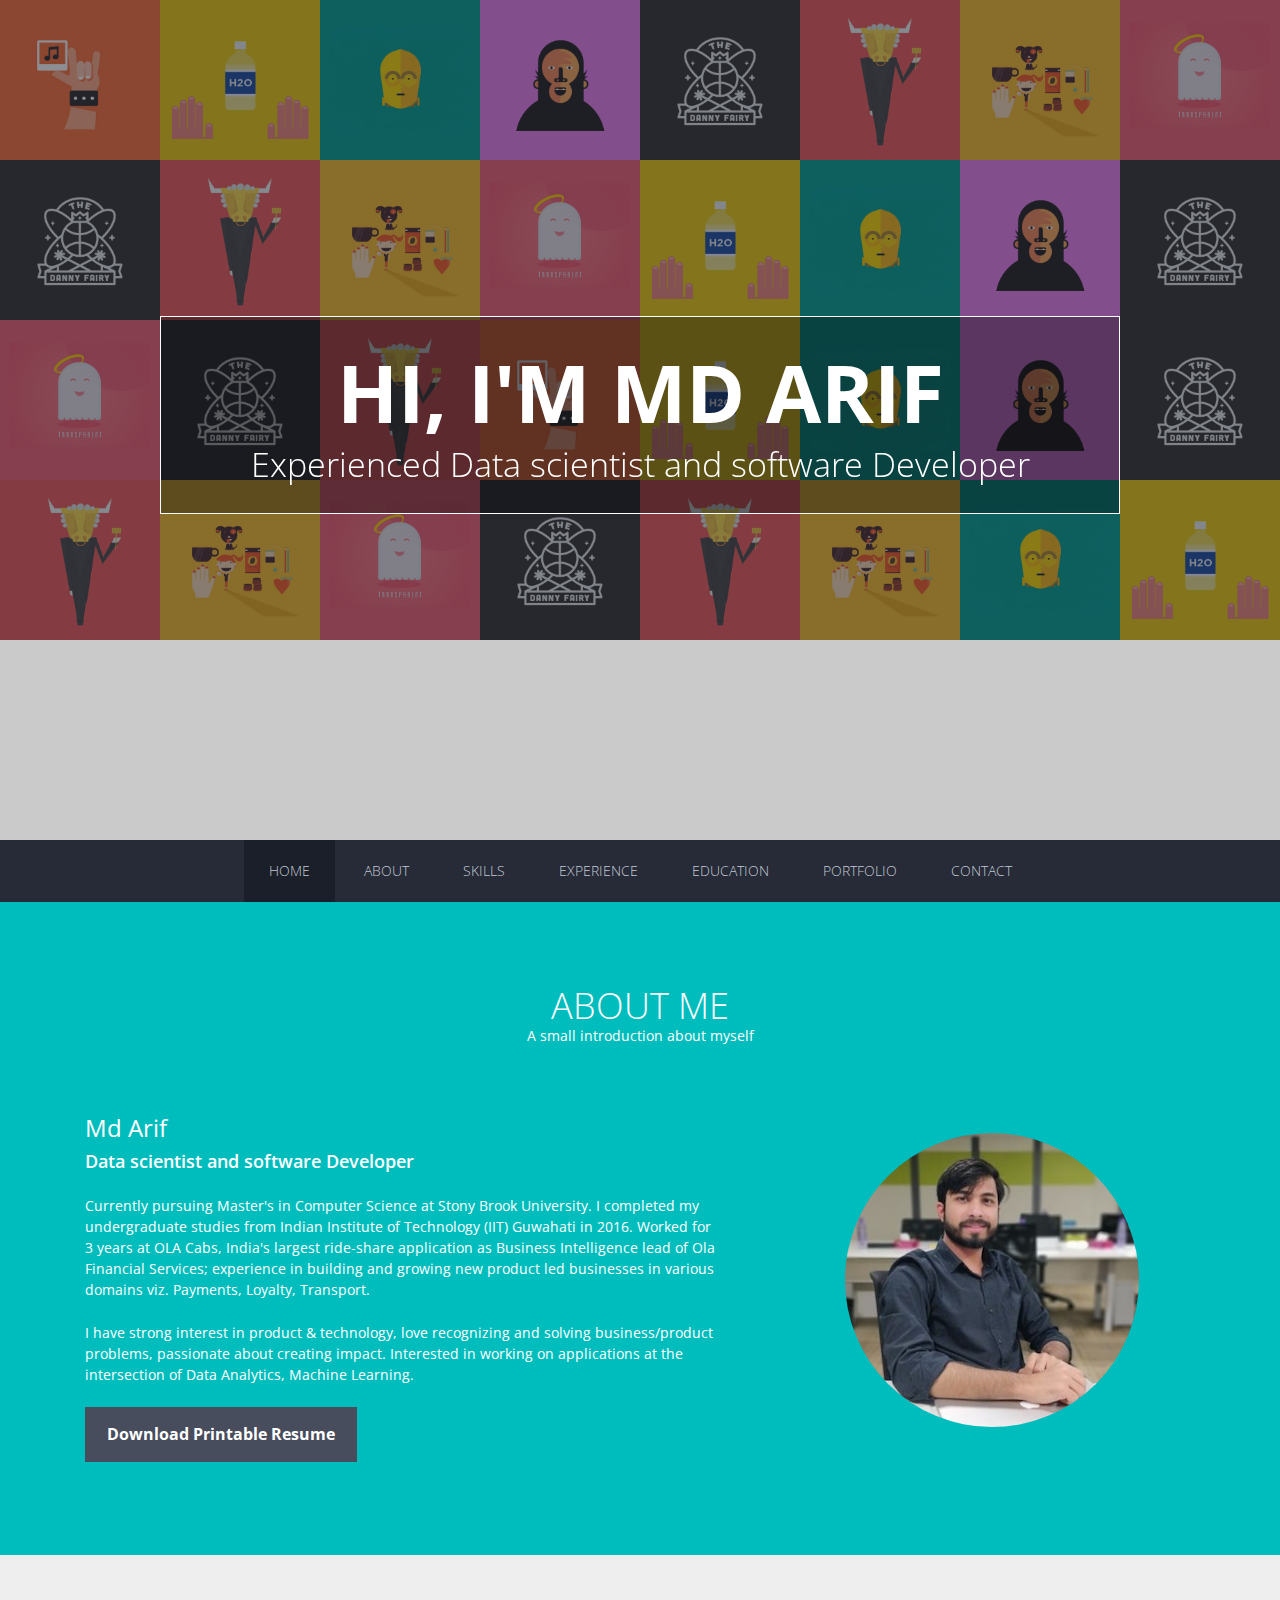
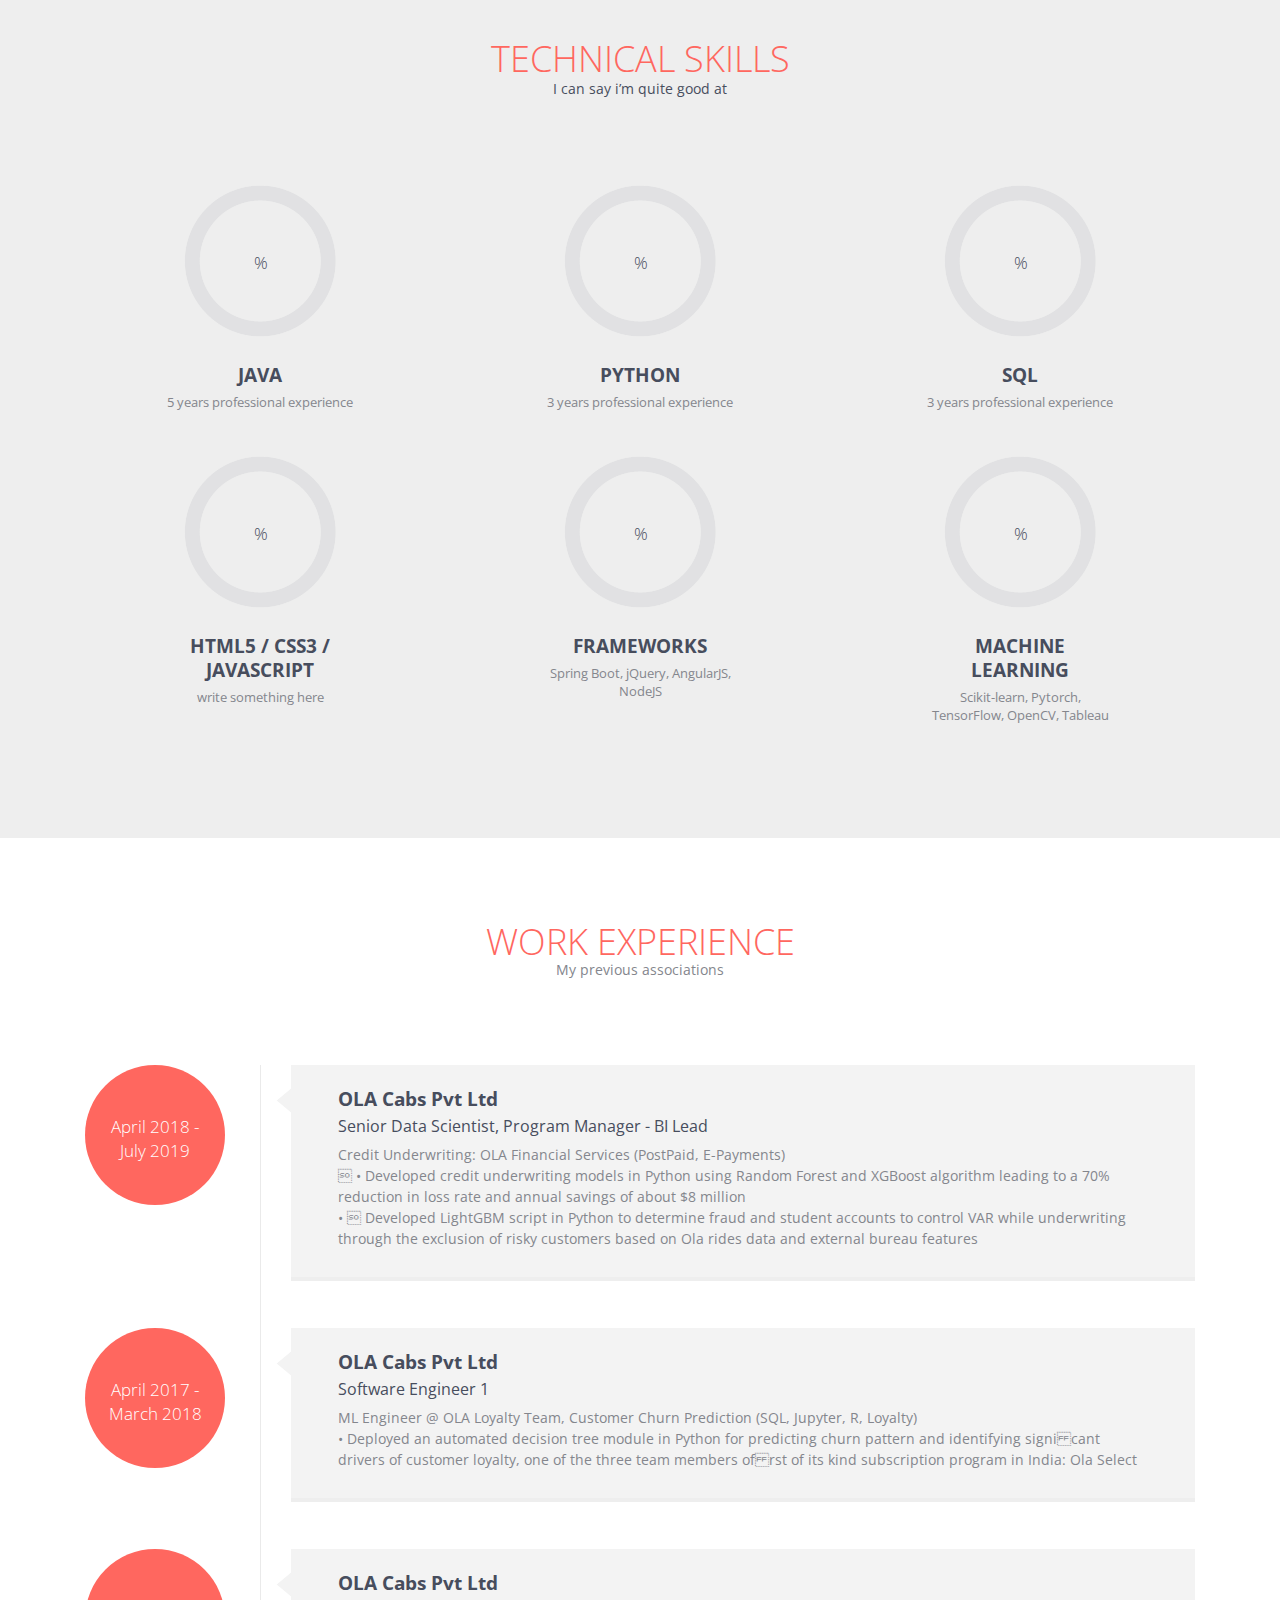
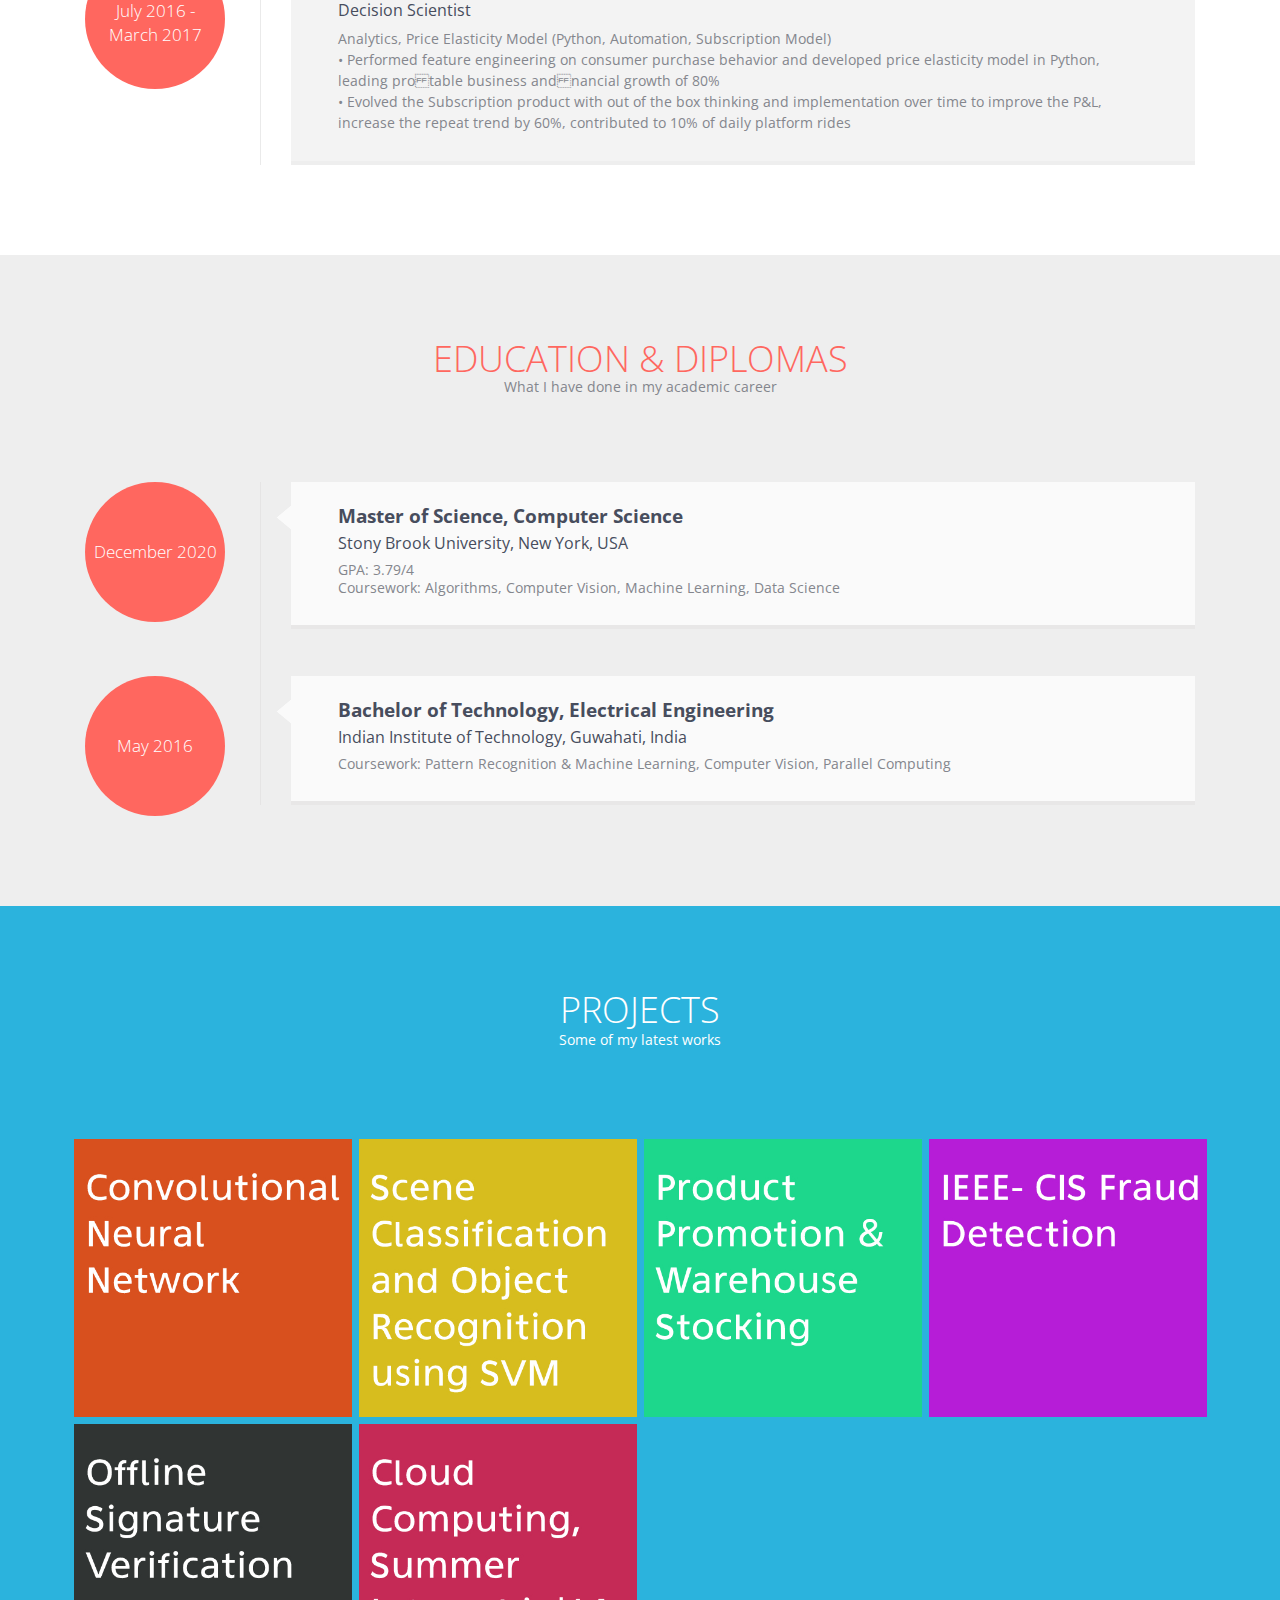
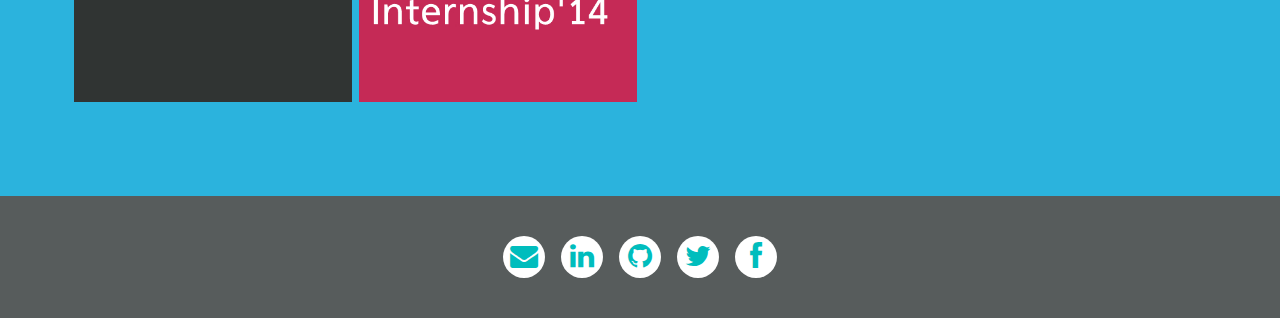
==== index.html @ 67241aa5 "first commit" ====
<!DOCTYPE html>

<!--[if gt IE 9]><!--><html class="no-js" lang="en"><!--<![endif]-->

<head>
<meta charset="UTF-8" />
<meta http-equiv="X-UA-Compatible" content="IE=edge,chrome=1">
<title>Md Arif</title>
<meta name="viewport" content="width=device-width, initial-scale=1.0">

<!--main style-->
<link rel="stylesheet" type="text/css" media="screen" href="css/bootstrap.css">
<link rel="stylesheet" type="text/css" media="screen" href="css/style.css">


<!--google font style-->
<link href='http://fonts.googleapis.com/css?family=Open+Sans:300italic,400italic,600italic,700italic,800italic,400,600,700,800,300' rel='stylesheet' type='text/css'>
<!--font-family: 'Open Sans', sans-serif;-->

<!-- font css style-->
<link rel="stylesheet" href="css/font-awesome.css">

<!--for slider style-->
<noscript>
<link rel="stylesheet" type="text/css" href="css/fallback.css" />
</noscript>
<!--[if lt IE 9]>
			<link rel="stylesheet" type="text/css" href="css/fallback.css" />
		<![endif]-->
</head>
<body>

<!--wrapper start-->
<div class="wrapper" id="wrapper">

    <header>
        <!--banner start-->
        <div class="banner row" id="banner">
            <div class="col-xs-12 col-sm-12 col-md-12 col-lg-12 noPadd">
                <!--slider start-->
                <div id="ri-grid" class="ri-grid ri-grid-size-2"> <img class="ri-loading-image" src="images/loading.gif"/>
                    <ul class="cb-slideshow">
                        <li><a href="#"><img src="images/thu-1.jpg"/></a></li>
                        <li><a href="#"><img src="images/thu-2.jpg"/></a></li>
                        <li><a href="#"><img src="images/thu-3.jpg"/></a></li>
                        <li><a href="#"><img src="images/thu-4.jpg"/></a></li>
                        <li><a href="#"><img src="images/thu-5.jpg"/></a></li>
                        <li><a href="#"><img src="images/thu-6.jpg"/></a></li>
                        <li><a href="#"><img src="images/thu-7.jpg"/></a></li>
                        <li><a href="#"><img src="images/thu-8.jpg"/></a></li>
                          <li><a href="#"><img src="images/thu-5.jpg"/></a></li>
                        <li><a href="#"><img src="images/thu-6.jpg"/></a></li>
                        <li><a href="#"><img src="images/thu-7.jpg"/></a></li>
                        <li><a href="#"><img src="images/thu-8.jpg"/></a></li>
                         <li><a href="#"><img src="images/thu-2.jpg"/></a></li>
                        <li><a href="#"><img src="images/thu-3.jpg"/></a></li>
                        <li><a href="#"><img src="images/thu-4.jpg"/></a></li>
                        <li><a href="#"><img src="images/thu-5.jpg"/></a></li>
                         <li><a href="#"><img src="images/thu-8.jpg"/></a></li>
                          <li><a href="#"><img src="images/thu-5.jpg"/></a></li>
                        <li><a href="#"><img src="images/thu-6.jpg"/></a></li>
                         <li><a href="#"><img src="images/thu-1.jpg"/></a></li>
                        <li><a href="#"><img src="images/thu-2.jpg"/></a></li>
                        <li><a href="#"><img src="images/thu-3.jpg"/></a></li>
                        <li><a href="#"><img src="images/thu-4.jpg"/></a></li>
                        <li><a href="#"><img src="images/thu-5.jpg"/></a></li>
                        <li><a href="#"><img src="images/thu-6.jpg"/></a></li>
                        <li><a href="#"><img src="images/thu-7.jpg"/></a></li>
                        <li><a href="#"><img src="images/thu-8.jpg"/></a></li>
                          <li><a href="#"><img src="images/thu-5.jpg"/></a></li>
                        <li><a href="#"><img src="images/thu-6.jpg"/></a></li>
                        <li><a href="#"><img src="images/thu-7.jpg"/></a></li>
                        <li><a href="#"><img src="images/thu-8.jpg"/></a></li>
                         <li><a href="#"><img src="images/thu-2.jpg"/></a></li>
                        <li><a href="#"><img src="images/thu-3.jpg"/></a></li>
                        <li><a href="#"><img src="images/thu-4.jpg"/></a></li>
                        <li><a href="#"><img src="images/thu-5.jpg"/></a></li>
                         <li><a href="#"><img src="images/thu-8.jpg"/></a></li>
                          <li><a href="#"><img src="images/thu-5.jpg"/></a></li>
                        <li><a href="#"><img src="images/thu-6.jpg"/></a></li>

                    </ul>
                </div>
                <!--slider end-->
            </div>
        </div>
        <!--banner end-->

        <div class="bannerText container">
        	<h1>Hi, I'm Md Arif</h1>
            <h2>Experienced Data scientist and software Developer</h2>
        </div>

        <!--menu start-->
        <div class="menu">
            <div class="navbar-wrapper">
                <div class="container">
                  <div class="navwrapper">
                    <div class="navbar navbar-inverse navbar-static-top">
                      <div class="container">
                        <div class="navbar-header">
                          <button type="button" class="navbar-toggle" data-toggle="collapse" data-target=".navbar-collapse">
                            <span class="icon-bar"></span>
                            <span class="icon-bar"></span>
                            <span class="icon-bar"></span>
                          </button>
                          <a class="navbar-brand" href="#">Menu</a>
                        </div>
                        <div class="navbar-collapse collapse">
                          <ul class="nav navbar-nav">
                            <li class="menuItem active"><a href="#wrapper">Home</a></li>
                            <li class="menuItem"><a href="#aboutme">About</a></li>
                            <li class="menuItem"><a href="#technical">Skills</a></li>
                            <li class="menuItem"><a href="#exprience">Experience</a></li>
                            <li class="menuItem"><a href="#education">Education</a></li>
                            <li class="menuItem"><a href="#protfolio">Portfolio</a></li>
                            <li class="menuItem"><a href="#footer">Contact</a></li>
                          </ul>
                        </div>
                      </div>
                    </div>
                  </div><!-- End Navbar -->
              </div>
            </div>
        </div>
        <!--menu end-->

    </header>

    <!--about me start-->
	<section class="aboutme" id="aboutme">

    	<div class="container">
        	<div class="heading">
                <h2>About me</h2>
                <p>A small introduction about myself</p>
            </div>
            <div class="row">
            	<div class=" col-xs-12 col-sm-12 col-md-7 col-lg-7">
                	<h3>Md Arif</h3>
                    <h4 class="subHeading">Data scientist and software Developer</h4>
                    <p>Currently pursuing Master's in Computer Science at Stony Brook University. I completed my undergraduate studies from Indian Institute of Technology (IIT) Guwahati in 2016. Worked for 3 years at OLA Cabs, India's largest ride-share application as Business Intelligence lead of Ola Financial Services; experience in building and growing new product led businesses in various domains viz. Payments, Loyalty, Transport. </p>

                     <p>I have strong interest in product & technology, love recognizing and solving business/product problems, passionate about creating impact.
Interested in working on applications at the intersection of Data Analytics, Machine Learning.
										  </p>

                     <a target = _blank href="resume.pdf" class="bntDownload">Download Printable Resume</a>
                </div>
                <div class=" col-xs-12 col-sm-12 col-md-4 col-lg-4 col-md-offset-1 col-lg-offset-1 proPic">
                	<img src="images/dp.jpg" alt="" class="img-circle topmar">
                </div>
            </div>
        </div>

    </section>
    <!--about me end-->

    <!--technical start-->
	<section class="technical" id="technical">
    	<div class="container">

            <div class="heading">
                <h2>Technical Skills</h2>
                <p>I can say i’m quite good at</p>
            </div>
            <div class="row">

                <div class=" col-xs-12 col-sm-4 col-md-4 col-lg-4 skillsArea">
                	<div class=" col-xs-12 col-sm-6 col-md-6 col-lg-6 skills">

                    	<span class="chart skilBg" data-percent="90">
                            <span class="percent"></span>
                        </span>

                    	<h4>Java</h4>
                        <p>5 years professional experience</p>
                    </div>
                </div>

                <div class=" col-xs-12 col-sm-4 col-md-4 col-lg-4 skillsArea">
                	<div class=" col-xs-12 col-sm-6 col-md-6 col-lg-6 skills">

                        <span class="chart skilBg" data-percent="80">
                            <span class="percent"></span>
                        </span>

                    	<h4>Python</h4>
                        <p>3 years professional experience</p>
                    </div>
                </div>

                <div class=" col-xs-12 col-sm-4 col-md-4 col-lg-4 skillsArea">
                	<div class=" col-xs-12 col-sm-6 col-md-6 col-lg-6 skills">

                    	<span class="chart skilBg" data-percent="80">
                            <span class="percent"></span>
                        </span>

                    	<h4>SQL</h4>
                        <p>3 years professional experience</p>
                    </div>
                </div>

                <div class=" col-xs-12 col-sm-4 col-md-4 col-lg-4 skillsArea">
                	<div class=" col-xs-12 col-sm-6 col-md-6 col-lg-6 skills">

                        <span class="chart skilBg" data-percent="75">
                            <span class="percent"></span>
                        </span>

                    	<h4>HTML5 / CSS3 / JavaScript</h4>
                        <p>write something here</p>
                    </div>
                </div>

                <div class=" col-xs-12 col-sm-4 col-md-4 col-lg-4 skillsArea">
                	<div class=" col-xs-12 col-sm-6 col-md-6 col-lg-6 skills">

                        <span class="chart skilBg" data-percent="60">
                            <span class="percent"></span>
                        </span>

                    	<h4>Frameworks</h4>
                        <p>Spring Boot, jQuery, AngularJS, NodeJS</p>
                    </div>
                </div>

                <div class=" col-xs-12 col-sm-4 col-md-4 col-lg-4 skillsArea">
                	<div class=" col-xs-12 col-sm-6 col-md-6 col-lg-6 skills">

                        <span class="chart skilBg" data-percent="65">
                            <span class="percent"></span>
                        </span>

                    	<h4>Machine Learning</h4>
                        <p>Scikit-learn, Pytorch, TensorFlow, OpenCV, Tableau</p>
                    </div>
                </div>

            </div>

        </div>
    </section>
    <!--technical end-->

    <!--exprience start-->
	<section class="exprience" id="exprience">

    	<div class="container">
        	<div class="heading">
                <h2>Work Experience</h2>
                <p>My previous associations</p>
            </div>

            <div class="row workDetails">
            	<div class="col-xs-12 col-sm-3 col-md-2 col-lg-2">
                	<div class="workYear">April 2018 -<br> July 2019</div>
                </div>
                <div class="col-xs-12 col-sm-9 col-md-10 col-lg-10 rightArea">
                	<div class="arrowpart"></div>
                    <div class="exCon">
                    	<h4>OLA Cabs Pvt Ltd</h4>
                        <h5>Senior Data Scientist, Program Manager - BI Lead</h5>
													<p>Credit Underwriting: OLA Financial Services (PostPaid, E-Payments)<br>
	&#8226;  Developed credit underwriting models in Python using Random Forest and XGBoost algorithm leading to a 70%
reduction in loss rate and annual savings of about $8 million <br>
	&#8226;  Developed LightGBM script in Python to determine fraud and student accounts to control VAR while underwriting
through the exclusion of risky customers based on Ola rides data and external bureau features

													</p>

												</div>
                </div>
            </div>

            <div class="row workDetails">
            	<div class="col-xs-12 col-sm-3 col-md-2 col-lg-2">
                	<div class="workYear">April 2017 -<br> March 2018</div>
                </div>
                <div class="col-xs-12 col-sm-9 col-md-10 col-lg-10 rightArea">
                	<div class="arrowpart"></div>
                    <div class="exCon">
                    	<h4>OLA Cabs Pvt Ltd</h4>
                        <h5>Software Engineer 1</h5>
                        <p>ML Engineer @ OLA Loyalty Team, Customer Churn Prediction (SQL, Jupyter, R, Loyalty)<br>
                        	&#8226; Deployed an automated decision tree module in Python for predicting churn pattern and identifying signicant drivers
of customer loyalty, one of the three team members ofrst of its kind subscription program in India: Ola Select
                        </p>
                    </div>
                </div>
            </div>

            <div class="row workDetails">
            	<div class="col-xs-12 col-sm-3 col-md-2 col-lg-2">
                	<div class="workYear">July 2016 -<br> March 2017</div>
                </div>
                <div class="col-xs-12 col-sm-9 col-md-10 col-lg-10 rightArea">
                	<div class="arrowpart"></div>
                    <div class="exCon">
                    	<h4>OLA Cabs Pvt Ltd</h4>
                        <h5>Decision Scientist</h5>
                        <p>
                        Analytics, Price Elasticity Model (Python, Automation, Subscription Model)<br>
                        	&#8226; Performed feature engineering on consumer purchase behavior and developed price elasticity model in Python, leading
protable business andnancial growth of 80%<br>
                          	&#8226; Evolved the Subscription product with out of the box thinking and implementation over time to improve the P&L,
increase the repeat trend by 60%, contributed to 10% of daily platform rides

                    </div>
                </div>
            </div>

        </div>

    </section>
    <!--exprience end-->

    <!--education start-->
	<section class="education" id="education">

        <div class="container">
        	<div class="heading">
                <h2>Education & Diplomas</h2>
                <p>What I have done in my academic career</p>
            </div>

            <div class="row workDetails">
            	<div class="col-xs-12 col-sm-3 col-md-2 col-lg-2">
                	<div class="workYear">December 2020</div>
                </div>
                <div class="col-xs-12 col-sm-9 col-md-10 col-lg-10 rightArea">
                	<div class="arrowpart"></div>
                    <div class="exCon">
                    	<h4>Master of Science, Computer Science</h4>
                        <h5>Stony Brook University, New York, USA</h5>
                        <p>GPA: 3.79/4 <br> Coursework: Algorithms, Computer Vision, Machine Learning, Data Science
                        </p>
                    </div>
                </div>
            </div>

            <div class="row workDetails">
            	<div class="col-xs-12 col-sm-3 col-md-2 col-lg-2">
                	<div class="workYear">May 2016</div>
                </div>
                <div class="col-xs-12 col-sm-9 col-md-10 col-lg-10 rightArea">
                	<div class="arrowpart"></div>
                    <div class="exCon">
                    	<h4>Bachelor of Technology, Electrical Engineering</h4>
                        <h5>Indian Institute of Technology, Guwahati, India</h5>
                        <p>Coursework: Pattern Recognition & Machine Learning, Computer Vision, Parallel Computing</p>
                    </div>
                </div>
            </div>



        </div>

    </section>
    <!--education end-->









    <!--protfolio start-->
	<section class="protfolio" id="protfolio">

        <div class="container">
        	<div class="heading">
                <h2>Projects</h2>
                <p>Some of my latest works</p>
            </div>



            <ul class="portfolioContainer row">

                <li class="photos col-xs-6 col-sm-4 col-md-3 col-lg-3">
                    <div class="lightCon">
                        <span class="hoverBox">
                        	<span class="smallIcon">
                                <a rel="lightbox-demo" href="images/New Project.jpg" title="Deep Learning | Pytorch | TensorFlow | OpenCV <br> Developed CNN script
from scratch, an end-to-end learning in which a highly non-linear representation is learned for our data to maximize
16-way image classication, highest accuracy observed 85% withne tuning of Alex Net." class="zoom lb lb_warsaw1"><i class="fa fa-search fa-2x"></i></a>
                                <a href="#" title="Project Link" target="_blank" class="linKed"><i class="fa fa-link fa-2x"></i></i></a>
                            </span>
                        </span>
                        <img src="images/New Project.jpg" alt=""  >
                    </div>
                </li>

                <li class="branding illustration col-xs-6 col-sm-4 col-md-3 col-lg-3">
                    <div class="lightCon">
                        <span class="hoverBox">
                            <span class="smallIcon">
                                <a rel="lightbox-demo" href="images/New Project(1).jpg" title="Google Colab | OpenCV <br> Created Bag of SIFT
feature representation of the images using KMeans Clustering and Histogram of gradients, trained SVM classier." class="zoom lb lb_warsaw1"><i class="fa fa-search fa-2x"></i></a>
                                <a href="#" title="Project Link" target="_blank" class="linKed"><i class="fa fa-link fa-2x"></i></i></a>
                            </span>
                        </span>
                        <img src="images/New Project(1).jpg" alt="" >
                    </div>
                </li>

                <li class="illustration col-xs-6 col-sm-4 col-md-3 col-lg-3">
                     <div class="lightCon">
                        <span class="hoverBox">
                            <span class="smallIcon">
                                <a rel="lightbox-demo" href="images/New Project(2).jpg" title="Data Science | Numpy | Scikit <br> Performed EDA and modeling
in python to predict house prices using gradient boosting, ranked among top 30% on Kaggle." class="zoom lb lb_warsaw1"><i class="fa fa-search fa-2x"></i></a>
                                <a href="#" title="Project Link" target="_blank" class="linKed"><i class="fa fa-link fa-2x"></i></i></a>
                            </span>
                        </span>
                        <img src="images/New Project(2).jpg" alt="" >
                    </div>
                </li>

                <li class="branding illustration col-xs-6 col-sm-4 col-md-3 col-lg-3">
                     <div class="lightCon">
                        <span class="hoverBox">
                            <span class="smallIcon">
                                <a rel="lightbox-demo" href="images/New Project(3).jpg" title="Jupyter | Numpy | Scikit <br> Kaggle Challenge, developed scripts for Logistic
Regression and XGBoost classier on a large e- commerce dataset to predict fraud transactions, precision up to 96%" class="zoom lb lb_warsaw1"><i class="fa fa-search fa-2x"></i></a>
                                <a href="#" title="Project Link" target="_blank" class="linKed"><i class="fa fa-link fa-2x"></i></i></a>
                            </span>
                        </span>
                        <img src="images/New Project(3).jpg" alt="" >
                    </div>
                </li>

                <li class="illustration photos col-xs-6 col-sm-4 col-md-3 col-lg-3">
                     <div class="lightCon">
                        <span class="hoverBox">
                            <span class="smallIcon">
                                <a rel="lightbox-demo" href="images/New Project(4).jpg" title="Developed scripts for GMM to improve performance of oine signature verication,
laying particular emphasis on turns and boundaries of the signature, matching up to 97% for random forgeries." class="zoom lb lb_warsaw1"><i class="fa fa-search fa-2x"></i></a>
                                <a href="#" title="Project Link" target="_blank" class="linKed"><i class="fa fa-link fa-2x"></i></i></a>
                            </span>
                        </span>
                        <img src="images/New Project(4).jpg" alt="" >
                    </div>
                </li>

                <li class="branding photos col-xs-6 col-sm-4 col-md-3 col-lg-3">
                     <div class="lightCon">
                        <span class="hoverBox">
                            <span class="smallIcon">
                                <a rel="lightbox-demo" href="images/New Project(5).jpg" title="Automated deployment of Cloud Computing and Virtualization
on RedHat Linux System Using Python Programming." class="zoom lb lb_warsaw1"><i class="fa fa-search fa-2x"></i></a>
                                <a href="#" title="Project Link" target="_blank" class="linKed"><i class="fa fa-link fa-2x"></i></i></a>
                            </span>
                        </span>
                        <img src="images/New Project(5).jpg" alt="" >
                    </div>
                </li>



            </ul>
        </div>

    </section>
    <!--protfolio end-->




    <!--contact end-->

    <!--footer start-->
	<section class="footer" id="footer">
    	<div class="container">

            <ul>
                <li><a href="mailto:md.arif@stonybrook.edu"><i class="fa fa-envelope fa-2x"></i></a></li>
                <li><a href="https://www.linkedin.com/in/marif1901/"><i class="fa fa-linkedin fa-2x"></i></a></li>

                <li><a href="https://github.com/marif1901"><i class="fa fa-github fa-2x"></i></a></li>

                <li><a href="#"><i class="fa fa-twitter fa-2x"></i></a></li>
                <li><a href="#"><i class="fa fa-facebook fa-2x"></i></a></li>

            </ul>

        </div>
    </section>
    <!--footer end-->

</div>
<!--wrapper end-->

<!--modernizr js-->
<script type="text/javascript" src="js/modernizr.custom.26633.js"></script>

<!--jquary min js-->
<script type="text/javascript" src="js/jquery.min.js"></script>
<script src="js/bootstrap.js"></script>
<script type="text/javascript" src="js/jquery.gridrotator.js"></script>


<!--for custom jquary-->
<script src="js/custom.js"></script>

<!--for placeholder jquary-->
<script type="text/javascript" src="js/jquery.placeholder.js"></script>

<!--for menu jquary-->
<script type="text/javascript" src="js/stickUp.js"></script>
<script type="text/javascript">
jQuery(function($) {
$(document).ready( function() {
  //enabling stickUp on the '.navbar-wrapper' class
  $('.navbar-wrapper').stickUp({
				parts: {
				  0: 'banner',
				  1: 'aboutme',
				  2: 'technical',
				  3: 'exprience',
				  4: 'education',
				  5: 'protfolio',
				  6: 'footer'
				},
				itemClass: 'menuItem',
				itemHover: 'active',
				topMargin: 'auto'
			  });
});

$( ".navbar.navbar-inverse.navbar-static-top a" ).click(function() {
  $( ".navbar-collapse" ).addClass( "hideClass" );
});


$( ".navbar.navbar-inverse.navbar-static-top a" ).click(function() {
  $( ".navbar-collapse" ).addClass( "collapse" );
});


$( ".navbar.navbar-inverse.navbar-static-top a" ).click(function() {
  $( ".navbar-collapse" ).removeClass( "in" );
});

$( ".navbar-toggle" ).click(function() {
  $( ".navbar-collapse" ).removeClass( "hideClass" );
});


});
</script>


<!--for portfoli filter jquary-->
<script src="js/jquery.isotope.js" type="text/javascript"></script>


<!--for portfoli lightbox -->
<link type="text/css" rel="stylesheet" id="theme" href="css/jquery-ui-1.8.16.custom.css">
<link type="text/css" rel="stylesheet" href="css/lightbox.min.css">
<script type="text/javascript" src="js/jquery.ui.widget.min.js"></script>
<script type="text/javascript" src="js/jquery.ui.rlightbox.js"></script>


<!--for skill chat jquary-->
<script src="js/jquery.easing.min.js"></script>
<script src="js/jquery.easypiechart.js"></script>


<!--contact form js-->
<script type="text/javascript" src="js/jquery.contact.js"></script>

</body>


</html>
---- css/style.css ----
/* ------------------------------------------------------------------------------

	Template Name: Coming soon
	Template URI: http://http://www.themeelite.com/flato
	Description: Full Screen Coming Soon Template
	Author: Andy
	Author URI: http://www.themeelite.com
	License: GNU General Public License version 3.0
	License URI: http://www.gnu.org/licenses/gpl-3.0.html
	Version: 1.0

	1.  CSS Reset
	2.	Document Setup
	3.	Header Part
		3.1 Slide show background control
	4.  Background slider CSS style
	5.	Menu Style
	6.	About me Style
	7.	Technical Skills Style
	8.	Work Experience Style
	9.	Education Style
	10. Protfolio Style
	11. Get in tuch Style
	12. Footer Style
	13. Responsive style


---------------------------------------------------------------------------------
/* 1. CSS Reset
-------------------------------------------------------------------------------*/

* {
	padding:0;
	margin:0;
}
body {
	color:#fff;
	font-family: 'Open Sans', sans-serif;
	font-weight: 300;
	position:relative;
	background:#000;
	width:100%;
	height:100%;
	overflow: scroll;
	overflow-x: hidden;
}
a {
	text-decoration:none;
	color:#fff;
	outline:none;
}
/*----------------------------------------------------
 2.	Document Setup
------------------------------------------------------*/
.wrapper {
	width:100%;
}
.spHeight {
	padding-top:63px;
}
.noMar {
	margin:0 !important;
}
.noPadd {
	padding:0px !important;
}
.container .row {
	margin:0px;
}
p {
	font-family: 'Open Sans', sans-serif;
	font-size:14px;
	line-height:21px;
	font-weight:400;
	padding-bottom:22px;
	margin:0px;
}
h1 {
	font-family: 'Open Sans', sans-serif;
	font-size:80px;
	line-height:90px;
	font-weight:700;
	margin:0px;
	padding-bottom:8px;
}
h2 {
	font-family: 'Open Sans', sans-serif;
	font-size:36px;
	line-height:38px;
	padding-bottom:0px;
	font-weight:300;
	text-transform:uppercase;
	margin:0px;
}
h3 {
	font-family: 'Open Sans', sans-serif;
	font-size:24px;
	line-height:30px;
	padding-bottom:6px;
	font-weight:400;
	margin:0px;
}
h4 {
	font-family: 'Open Sans', sans-serif;
	font-size:19px;
	line-height:24px;
	padding-bottom:6px;
	font-weight:600;
	margin:0px;
}
h5 {
	font-family: 'Open Sans', sans-serif;
	font-size:16px;
	line-height:24px;
	padding-bottom:6px;
	font-weight:400;
	margin:0px;
}
h4.subHeading {
	font-weight:600;
	font-size:18px;
	padding-bottom:22px;
}
.heading {
	text-align:center;
	padding-bottom:45px;
}
.topmar {
	margin-top:20px;
}
/*----------------------------------------------------
 3.	Header Part
------------------------------------------------------*/
header {
	position:relative;
}
.banner {
	overflow:hidden;
	margin:0 auto !important;
	background:#CACACA;
}
.bannerText {
	position:absolute;
	left:0;
	right:0;
	top:35%;
	text-align:center;
	padding:30px 0 30px;
	max-width:960px;
	border:1px solid #fff;
	background: rgba(0, 0, 0, 0.3);
 filter:progid:DXImageTransform.Microsoft.gradient(startColorstr=#b2000000, endColorstr=#b2000000);
	zoom: 1;
}
.bannerText h1 {
	text-transform:uppercase;
}
.bannerText h2 {
	font-size:34px;
	text-transform:none;
}
/*------------------------------------
	3.1 Slide show background control
--------------------------------------*/
.cb-slideshow {
	background:#1b1f2b;
}
.cb-slideshow li {
	opacity:0.5;
	filter:alpha(opacity=50); /* For IE8 and earlier */
}
/*---------------------------------------------------------------------------------
 4. Background slider CSS style
-------------------------------------------------------------------------------*/
.ri-grid {
	margin:0px auto;
	position: relative;
	height: auto;
}
.ri-grid ul {
	list-style: none;
	display: block;
	width: 100%;
	margin: 0;
	padding: 0;
}
.ri-grid ul:before, .ri-grid ul:after {
	content: '';
	display: table;
}
.ri-grid ul:after {
	clear: both;
}
.ri-grid ul {
	zoom: 1; /* For IE 6/7 (trigger hasLayout) */
}
.ri-grid ul li {
	-webkit-perspective: 400px;
	-moz-perspective: 400px;
	-o-perspective: 400px;
	-ms-perspective: 400px;
	perspective: 400px;
	margin: 0;
	padding: 0;
	float: left;
	position: relative;
	display: block;
	overflow: hidden;
	background: #000;
}
.ri-grid ul li a {
	display: block;
	outline: none;
	position: absolute;
	left: 0;
	top: 0;
	width: 100%;
	height: 100%;
	-webkit-backface-visibility: hidden;
	-moz-backface-visibility: hidden;
	-o-backface-visibility: hidden;
	-ms-backface-visibility: hidden;
	backface-visibility: hidden;
	-webkit-transform-style: preserve-3d;
	-moz-transform-style: preserve-3d;
	-o-transform-style: preserve-3d;
	-ms-transform-style: preserve-3d;
	transform-style: preserve-3d;
	-webkit-background-size: 100% 100%;
	-moz-background-size: 100% 100%;
	background-size: 100% 100%;
	background-position: center center;
	background-repeat: no-repeat;
	background-color: #333;
	-webkit-box-sizing: content-box;
	-moz-box-sizing: content-box;
	box-sizing: content-box;
}
/* Grid wrapper sizes */
.ri-grid-size-1 {
	width: 55%;
}
.ri-grid-size-2 {
	width: 100%;
}
.ri-grid-size-3 {
	width: 100%;
	margin-top: 0px;
}
/* Shadow style */
.ri-shadow:after, .ri-shadow:before {
	content: "";
	position: absolute;
	z-index: -2;
	bottom: 15px;
	left: 10px;
	width: 50%;
	height: 20%;
	max-width: 300px;
	max-height: 100px;
	box-shadow: 0 15px 10px rgba(0, 0, 0, 0.7);
	-webkit-transform: rotate(-3deg);
	-moz-transform: rotate(-3deg);
	-ms-transform: rotate(-3deg);
	-o-transform: rotate(-3deg);
	transform: rotate(-3deg);
}
.ri-shadow:after {
	right: 10px;
	left: auto;
	-webkit-transform: rotate(3deg);
	-moz-transform: rotate(3deg);
	-ms-transform: rotate(3deg);
	-o-transform: rotate(3deg);
	transform: rotate(3deg);
}
.ri-grid-loading:after, .ri-grid-loading:before {
	display: none;
}
.ri-loading-image {
	display: none;
}
.ri-grid-loading .ri-loading-image {
	position: relative;
	width: 30px;
	height: 30px;
	left: 50%;
	margin: 100px 0 0 -15px;
	display: block;
}
/*----------------------------------------------------
 5.	Menu Style
------------------------------------------------------*/
.isStuck {
	left:0px;
	width:100%;
}
.menu {
	margin-top:0px;
	position: static;
	left:0px;
	right:0px;
}
.navwrapper .container {
	padding:0;
	width:auto;
}
.navbar-header {
	display:none;
}
.nav > li > a {
	display:inline-block;
}
.navbar-nav > li {
	float: none;
	display: inline;
}
.navbar-nav {
	margin: 0 auto;
	text-align: center;
	float: none;
}
.navbar-toggle {
	margin-top:14px;
}
/* Special class on .container surrounding .navbar, used for positioning it into place. */
.navbar-wrapper {
	margin-top:0px;
	position: relative;
	z-index: 15;
	background:#262b37;
}
.navbar-wrapper .container {
	padding:0px;
}
.navbar-collapse {
	padding:0;
}
.navbar-collapse.in {
	max-height:100%;
}
.navbar.navbar-inverse.navbar-static-top {
	margin:0px auto;
	background:#262b37;
	color:#c3c8d6;
	border:none;
	font-family: 'Open Sans', sans-serif;
	font-size:14px;
	text-transform:uppercase;
}
.navbar.navbar-inverse.navbar-static-top a {
	color:#c3c8d6;
	padding:22px 25px;
	line-height:18px;
	text-align:center;
}
.navbar.navbar-inverse.navbar-static-top a:hover {
	color:#fff;
}
.navbar-inverse .navbar-nav>.active>a, .navbar-inverse .navbar-nav>.active>a:focus {
	background:#1b1f29;
	color:#c3c8d6;
}
.navbar-inverse .navbar-nav>.active>a:hover {
	background:#1b1f29;
	color:#fff;
}
.hideClass {
	display:none;
}
.carousel {
}
/* Since positioning the image, we need to help out the caption */
.carousel-caption {
	z-index: 10;
}
/* Declare heights because of positioning of img element */
.carousel .item {
	height: 600px;
	background-color: #0A64A4;
}
.carousel-inner > .item > img {
	position: absolute;
	top: 0;
	left: 0;
	min-width: 100%;
}
/*----------------------------------------------------
 6.	About me Style
------------------------------------------------------*/

.aboutme {
	background:#00bdbd;
	color:#fff;
	position:relative;
}
.aboutme .container {
	padding-top:85px;
	padding-bottom:93px;
}
.aboutTop {
	background:#00bdbd;
	height:60px;
}
.spHeight .aboutTop {
	margin-top:-62px !important;
}
.bntDownload {
	font-size:16px;
	font-family: 'Open Sans', sans-serif;
	font-weight:700;
	background:#474d5d;
	padding:16px 22px;
	display:inline-block;
}
.bntDownload:hover {
	background:#373d4c;
	color:#CCCCCC;
	text-decoration:none;
}
/*----------------------------------------------------
 7.	Technical Skills Style
------------------------------------------------------*/
.addspace {
	height:60px;
	background:#eeeeee;
}
.technical {
	background:#eeeeee;
	color:#474d5d;
}
.technical .container {
	padding-top:85px;
	padding-bottom:69px;
}
.technical .heading p {
	padding-bottom:41px;
}
.technical p {
	color:#474d5d;
}
.technical h2 {
	color:#ff675f;
}
.technical .skillsArea {
	padding:0px;
}
.technical .skills {
	margin:0 auto;
	margin-bottom:23px;
	text-align:center;
	padding:0px;
	float:none;
}
.technical .skills p {
	color:#84868d;
	font-size:13px;
	line-height:18px;
	text-align:center;
}
.technical .skills img {
	margin:0 auto;
	margin-bottom:33px;
	width:100%;
	max-width:152px;
}
.technical .skills h4 {
	font-weight:700;
	text-transform:uppercase;
}
.skilBg {
	background:url(../images/skills.png) no-repeat 0 0;
}
.chart {
	position: relative;
	display: inline-block;
	width: 152px;
	height: 152px;
	margin-bottom: 26px;
	text-align: center;
}
.chart canvas {
	position: absolute;
	top: 0;
	left: 0;
}
.percent {
	display: inline-block;
	font-size:21px;
	color:#474d5d;
	line-height: 152px;
	z-index: 2;
}
.percent:after {
	content: '%';
	margin-left: 0.1em;
	font-size: .8em;
}
.angular {
	margin-top: 100px;
}
.angular .chart {
	margin-top: 0;
}
/*----------------------------------------------------
 8.	Work Experience Style
------------------------------------------------------*/
.exprience {
	background:#fff;
}
.exprience .container {
	padding-top:85px;
	padding-bottom:90px;
}
.exprience h2 {
	color:#ff675f;
}
.exprience p {
	color:#84868d;
	/*font-size:13px;*/
	line-height:18px;
}
.exprience .heading p {
	padding-bottom:41px;
}
.exprience h4 {
	font-weight:700;
}
.workDetails .rightArea {
	border-left: solid 1px #eaeaea;
	padding-bottom:47px;
}
.workDetails:last-child .rightArea {
	padding-bottom:0px;
}
.workYear {
	font-size:17px;
	color:#fff;
	background:#ff675f;
	text-align:center;
	width:120px;
	height:120px;
	padding:40px 0 40px 0;
	-webkit-border-radius: 50%;
	border-radius: 50%;
}
.arrowpart {
	float:left;
	width:15px;
	height:50px;
	background:url(../images/arrow-left.png) no-repeat 0 23px;
}
.exCon {
	width:auto;
	background:#f3f3f3;
	border-bottom:solid 4px #eeeeee;
	padding:22px 47px 6px 47px;
	margin-left:15px;
	text-align:left;
}
.exCon p {
	color:#84868d;
	line-height:21px;
}
.exCon h4 {
	color:#474d5d;
	padding-bottom:3px;
}
.exCon h5 {
	color:#474d5d;
}
/*----------------------------------------------------
 9.	Education Style
------------------------------------------------------*/
.education {
	background:#eeeeee;
}
.education .container {
	padding-top:85px;
	padding-bottom:90px;
}
.education h2 {
	color:#ff675f;
}
.education p {
	color:#84868d;
	/*font-size:13px;*/
	line-height:18px;
}
.education .heading p {
	padding-bottom:41px;
}
.education h4 {
	font-weight:700;
}
.education .arrowpart {
	background:url(../images/arrow-left-light.png) no-repeat 0 23px;
}
.education .exCon {
	background:#fafafa;
	border-bottom:solid 4px #e8e7e7;
}
.education .workDetails .rightArea {
	border-left-color:#e5e4e4;
}
/*----------------------------------------------------
 10. Protfolio Style
------------------------------------------------------*/
.protfolio {
	background:#2bb3dd;
}
.protfolio .container {
	padding-top:85px;
	padding-bottom:90px;
}
.protfolio .heading p {
	padding-bottom:41px;
}
.protfolio h4 {
	font-weight:700;
}
.portfolioFilter {
	display:block;
	margin:0 auto;
	text-align: center;
}
.portfolioFilter ul {
	margin:0 auto;
	text-align:center;
	display:block;
	margin-bottom:30px;
}
.portfolioFilter ul li {
	display:inline-block;
	margin:5px 5px;
}
.portfolioFilter ul li a {
	padding:16px 18px;
	font-size:13px;
	line-height:15px;
	color:#ffffff;
	text-transform:uppercase;
	display:block;
	text-decoration:none;
	border:solid 1px #95d9ee;
	transition-duration: 0.2s;
	-webkit-transition-duration: 0.2s;
}
.portfolioFilter ul li a:hover {
	border:solid 1px #15596e;
	color:#15596e;
	transition-duration: 0.2s;
	-webkit-transition-duration: 0.2s;
}
.portfolioFilter ul li a.current {
	background:#15596e;
	border:solid 1px #15596e;
	color:#fff;
}
ul.portfolioContainer {
	display:block;
	padding:0px;
	list-style-type:none;
}
ul.portfolioContainer li {
	display:block;
	min-height:205px;
	padding:0px;
	margin:0px;
	cursor:pointer;
}
ul.portfolioContainer li .lightCon {
	display:block;
	margin:3px 3px 4px 4px;
	position:relative;
	overflow:hidden;
}
ul.portfolioContainer li img {
	width:100%;
	height:auto;
	display:block;
}
span.hoverBox {
	visibility:hidden;
	width:100%;
	height:100%;
	position: absolute;
	left:0px;
	bottom: 0px;
	transition-duration: 0.2s;
	-webkit-transition-duration: 0.2s;
	background: rgba(0, 0, 0, 0.1);
}
ul.portfolioContainer li:hover span.hoverBox {
	visibility:visible;
	left:0px;
	bottom: 0px;
	background: rgba(0, 0, 0, 0.8);
	transition-duration: 0.2s;
	-webkit-transition-duration: 0.2s;
}
span.hoverBox a {
	line-height:42px;
}
span.hoverBox .smallIcon {
	width: 94px;
	margin: 0px auto;
	position: absolute;
	top: 50%;
	left: 50%;
	margin-left: -47px;
	margin-top: -21px;
}
span.hoverBox .zoom {
	visibility:hidden;
	width:42px;
	height:42px;
	background:#ff675f;
	color:#fff;
	position: relative;
	left:-150%;
	/*top:40%;*/
	text-align:center;
	line-height:50px;
	display: block;
	float: left;
	transition-duration: 0.2s;
	-webkit-transition-duration: 0.2s;
}
ul.portfolioContainer li:hover span.hoverBox .zoom {
	visibility:visible;
	left:0;
	transition-duration: 0.2s;
	-webkit-transition-duration: 0.2s;
}
span.hoverBox .linKed {
	visibility:hidden;
	width:42px;
	height:42px;
	background:#313131;
	color:#fff;
	position: relative;
	right:-150%;
	/*top:40%;*/
	text-align:center;
	line-height:52px;
	display: block;
	float: right;
	transition-duration: 0.2s;
	-webkit-transition-duration: 0.2s;
}
ul.portfolioContainer li:hover span.hoverBox .linKed {
	visibility:visible;
	right:0%;
	transition-duration: 0.2s;
	-webkit-transition-duration: 0.2s;
}
.isotope-item {
	z-index: 2;
}
.isotope-hidden.isotope-item {
	pointer-events: none;
	z-index: 1;
}
.isotope, .isotope .isotope-item {
	/* change duration value to whatever you like */

    -webkit-transition-duration: 0.8s;
	-moz-transition-duration: 0.8s;
	transition-duration: 0.8s;
}
.isotope {
	-webkit-transition-property: height, width;
	-moz-transition-property: height, width;
	transition-property: height, width;
}
.isotope .isotope-item {
	padding:0;
	-webkit-transition-property: -webkit-transform, opacity;
	-moz-transition-property: -moz-transform, opacity;
	transition-property: transform, opacity;
}
.abc {
	position: absolute;
	width: 782px;
	height: auto;
	top: 20%;
	left: 0;
	right: 0;
	z-index: 99999;
	margin: 0 auto;
}
.abc #pbImage {
	position:static !important;
}
#pbCaption {
	display:block;
	background:none !important;
}
#pbBottom {
	position: relative !important;
	left: 26.1% !important;
	bottom: 0px !important;
	width: 100% !important;
	margin-left: -26% !important;
	padding: 0px !important;
	height:80px !important;
	display: block;
	background-color: rgba(24, 27, 34, 1);
 filter: progid:DXImageTransform.Microsoft.Gradient(GradientType=0, StartColorStr=#B0000000, EndColorStr=#B0000000);
}
#pbCloseBtn {
	position:absolute !important;
}
/*----------------------------------------------------
 11. Get in tuch Style
------------------------------------------------------*/

.contact {
	background:#fff;
}
.contact .container {
	padding-top:85px;
	padding-bottom:90px;
}
.contact h2 {
	color:#ff675f;
}
.contact p {
	color:#84868d;
	/*font-size:13px;*/
	line-height:18px;
}
.contact .heading p {
	padding-bottom:41px;
}
.contact h4 {
	font-weight:700;
}
.topCon {
	padding-bottom:0px !important;
}
.mapArea {
	background:url(../images/map-bro.png) repeat-x 0 0;
	padding-top:4px;
	height:400px;
	overflow:hidden;
	width:100%;
	margin:0;
}
.mapArea iframe {
	width:100%;
	height:396px;
	padding-bottom: 4px;
	background:url(../images/map-bro.png) repeat-x 0 100%;
}
.contactDetails {
	background:#474d5d;
}
.contactDetails .container {
	padding-top:85px;
	padding-bottom:90px;
}
.contactDetails h4 {
	font-weight:600;
	text-transform:uppercase;
	padding-bottom:15px;
}
.contactDetails p {
	color:#93959c;
	font-size:13px;
	line-height:19px;
	padding-bottom:14px;
}
.contactDetails p a {
	color:#93959c;
}
.contactDetails p a:hover {
	color:#a9abb0;
	text-decoration:none;
}
.contactDetails i {
	padding-right:15px;
}
.conForm input {
	background:#585f73;
	color:#93959c;
	padding:15px 30px;
	border:none;
	margin-right:3%;
	margin-bottom:30px;
	outline:none;
	font-style:italic;
}
.conForm input.noMarr {
	margin-right:0px;
}
.conForm textarea {
	background:#585f73;
	color:#93959c;
	padding:15px 30px;
	border:none;
	margin-bottom:40px;
	outline:none;
	height:100px;
	font-style:italic;
}
.conForm .submitBnt {
	background:#ff675f;
	font-family: 'Open Sans', sans-serif;
	color:#fff;
	font-size:16px;
	font-weight:600;
	text-align:center;
	float:right;
	margin:0px;
}
.conForm .submitBnt:hover {
	background:#f5534b;
}
.textGroup {
	position:relative !important;
	display: inline-block;
	padding-left:0px !important;
}
#success_page {
	color: #00bdbd;
	font-weight: 500;
}
.error_message {
	color: #ff675f;
	padding-bottom: 15px;
	font-weight: 500;
}
#success_page h3 {
	font-size:17px;
}
/*----------------------------------------------------
 12. Footer Style
------------------------------------------------------*/
.footer {
	background:#575c5c;
}
.footer .container {
	padding:40px 0;
}
.footer ul {
	margin:0 auto;
	text-align:center;
	list-style-type:none;
}
.footer ul li {
	display:inline-block;
	text-align:center;
	background:#ffffff;
	color:#00bdbd;
	line-height:42px;
	margin:0 6px;
	width:42px !important;
	height:42px !important;
	-webkit-border-radius: 50%;
	border-radius: 50%;
}
.footer ul li:hover {
	background:#0a9f9f;
}
.footer ul li:hover a {
	color:#fff;
}
.footer ul li a {
	color:#00bdbd;
	width:42px !important;
	height:42px !important;
}
.footer ul li a i {
	line-height:42px !important;
}




/*---------------------------------------------------------------------------------
 13. Responsive style
-------------------------------------------------------------------------------*/

@media screen and (min-width: 1200px) {
 .workYear {
 width:140px;
 height:140px;
 padding-top:50px;
}
 .education .workYear {
 padding-top:58px;
}
}
 @media screen and (max-width: 991px) {
 .navbar.navbar-inverse.navbar-static-top a {
 padding-left:18px;
 padding-right:18px;
}
 .bannerText {
 padding-left:25px;
 padding-right:25px;
}
 .bannerText h1 {
 font-size:65px;
 line-height:71px;
}
 .bannerText h2 {
 font-size:28px;
}
 .proPic {
 text-align:center;
}
}
 @media screen and (max-width: 810px) {
 body {
 min-height:700px;
}
 #header h3 {
 font-size: 38px;
}
 #header h3 span {
 font-size: 16px;
}
 .abc {
 width:100%;
}
 .navbar.navbar-inverse.navbar-static-top a {
 padding-left: 17px;
}
}
 @media screen and (min-width: 768px) {
 .conForm input.col-sm-6 {
 width: 48.5%;
}
 .conForm input.col-lg-6 {
 width: 48.5%;
}
}
 @media screen and (max-width: 768px) {
 .navbar-wrapper .container,  .navwrapper .container {
 padding-right: 15px;
 padding-left: 15px;
}
 ul.portfolioContainer li.col-xs-6 {
 width:49%;
 min-height: 85px;
}
}
 @media screen and (max-width: 767px) {
 .navbar-header {
 display:block;
}
 .workYear {
 margin:0 auto;
}
 .workDetails .rightArea {
 border-left:none;
}
 .arrowpart {
 float:none;
 width:100%;
 height:40px;
 background:url(../images/arrow-top.png) no-repeat 50% 100%;
}
 .education .arrowpart {
 background:url(../images/arrow-top-light.png) no-repeat 50% 100%;
}
 .exCon {
 margin-left:0px;
}
 ul.navbar-nav li a {
 display:block;
}
}
 @media screen and (max-width: 650px) {
 #wrapper {
 top: 200px !important;
}
 .upbox {
 transform: translate(0px, -70px);
 -ms-transform: translate(0px, -70px); /* IE 9 */
 -webkit-transform: translate(0px, -70px); /* Safari and Chrome */
}
 .bannerText {
 top: 25%;
 padding-top:15px;
 padding-bottom:15px;
}
 .bannerText h1 {
 font-size: 42px;
 line-height: 48px;
}
 .bannerText h2 {
 font-size: 18px;
 line-height:24px;
}
}
 @media screen and (max-width: 480px) {
 .navbar.navbar-inverse.navbar-static-top a {
 line-height: 17px;
 padding-top:11px;
 padding-bottom:11px;
}
}
 @media screen and (max-width: 400px) {
 #loopedSlider, #newsSlider {
 min-height: 650px;
 height: 100%;
}
 ul.slides {
 min-height: 600px;
 height: 100%;
}
 .item {
 width: 19%;
}
 .item p {
 font-size: 36px;
}
 .aboutme img {
 width:100%;
}
 ul.portfolioContainer li.col-xs-6 {
 width:100%;
}
 .bntDownload {
 font-size: 13px;
 padding: 16px 14px;
}
 .conForm textarea {
 margin-bottom:20px;
}
 .textGroup {
 display:block;
 padding:0 0 40px 0;
}
 .nameError,  .emailError {
 left:0px;
 top:0px;
}
}
---- css/fallback.css ----
.ri-grid {
	width: 600px;
}
.ri-grid ul li, .ri-grid ul li a {
	width: 100px;
	height: 100px;
}
.ri-grid ul li a img {
	width: 100%;
}
---- css/fallback.css ----
.ri-grid {
	width: 600px;
}
.ri-grid ul li, .ri-grid ul li a {
	width: 100px;
	height: 100px;
}
.ri-grid ul li a img {
	width: 100%;
}
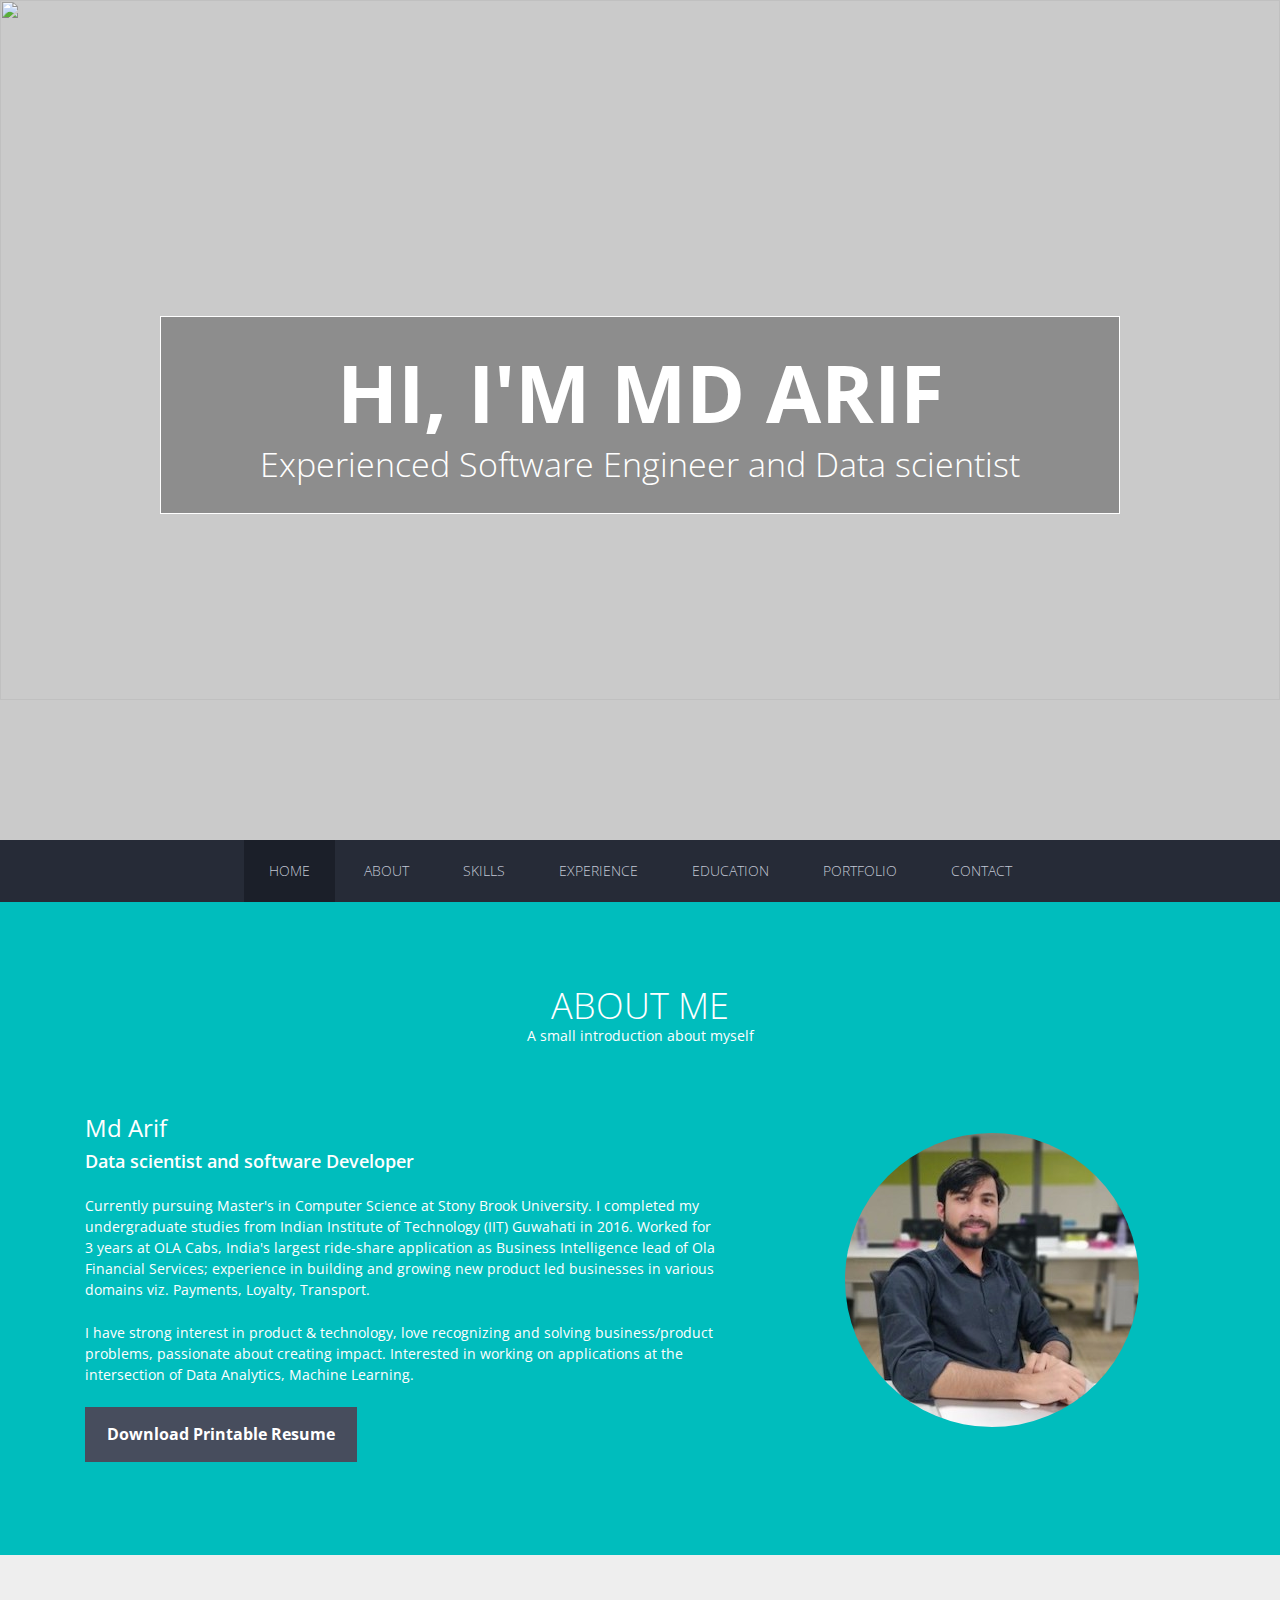
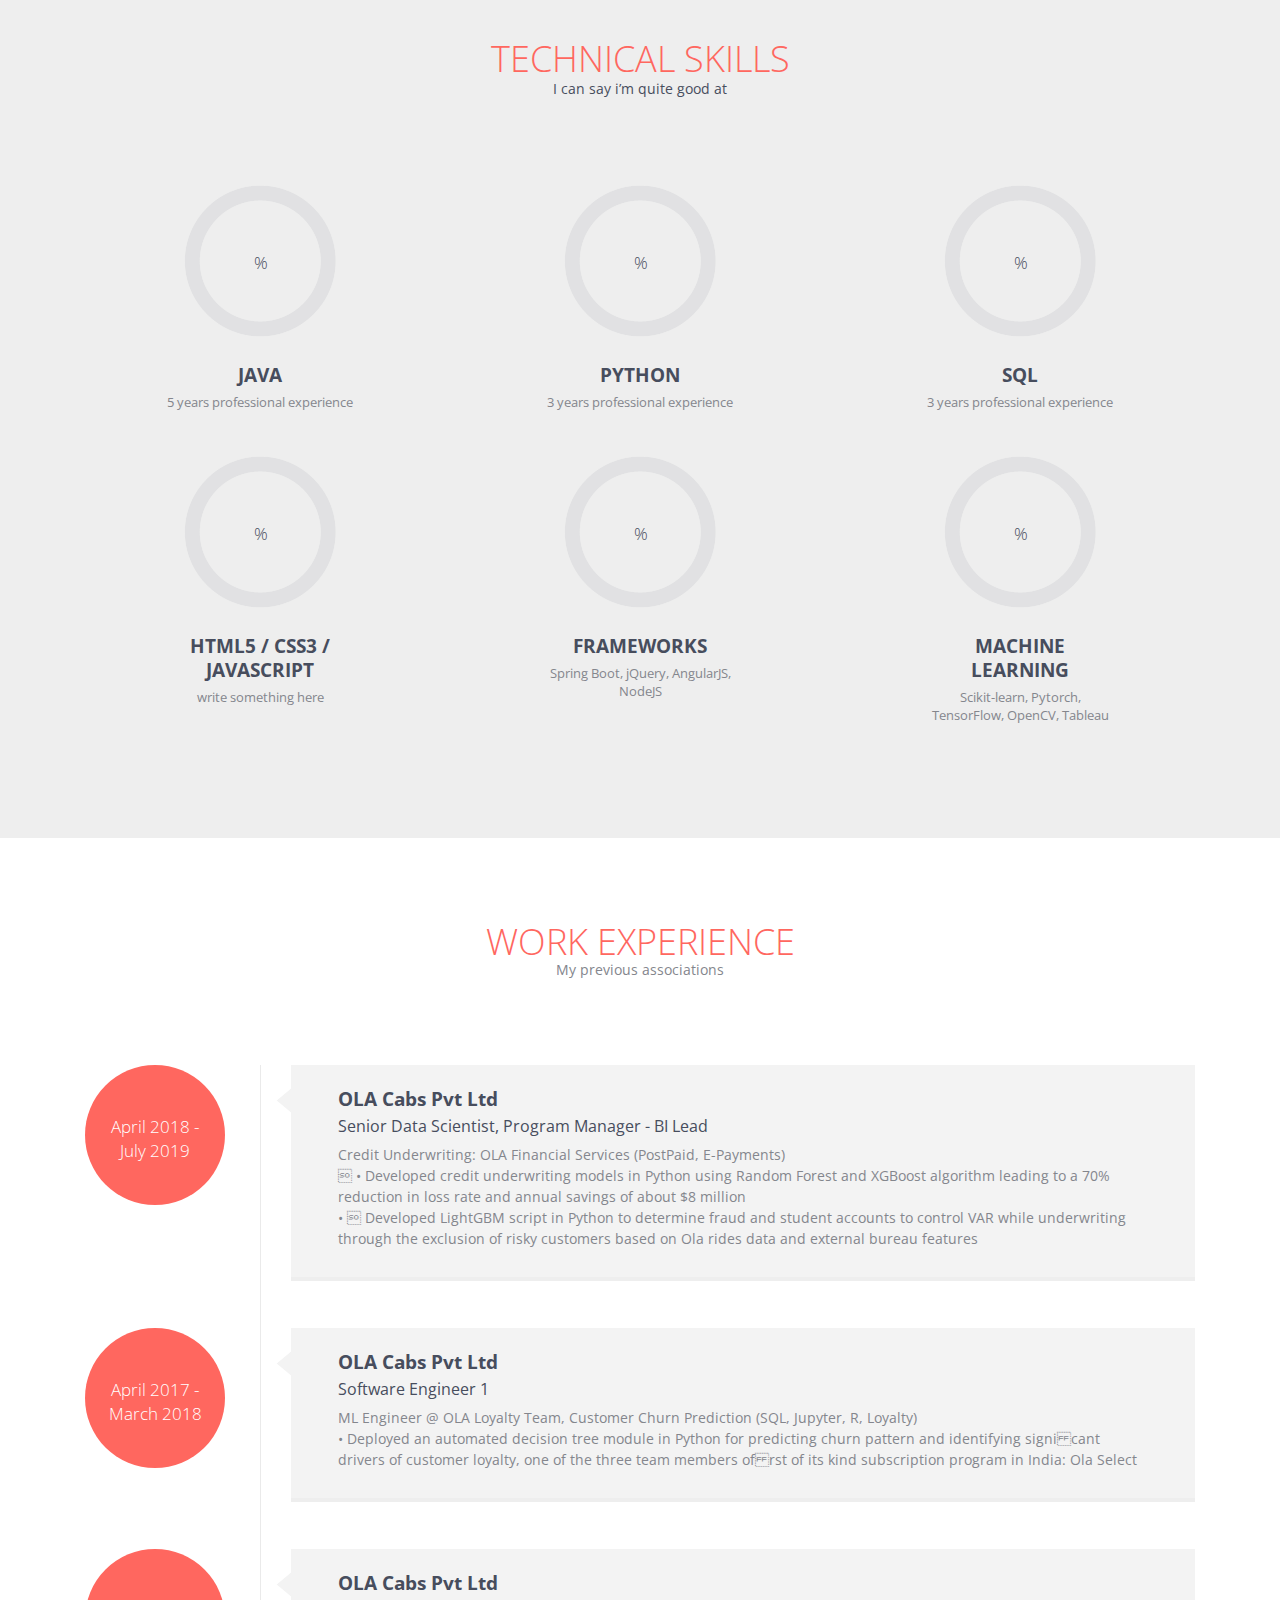
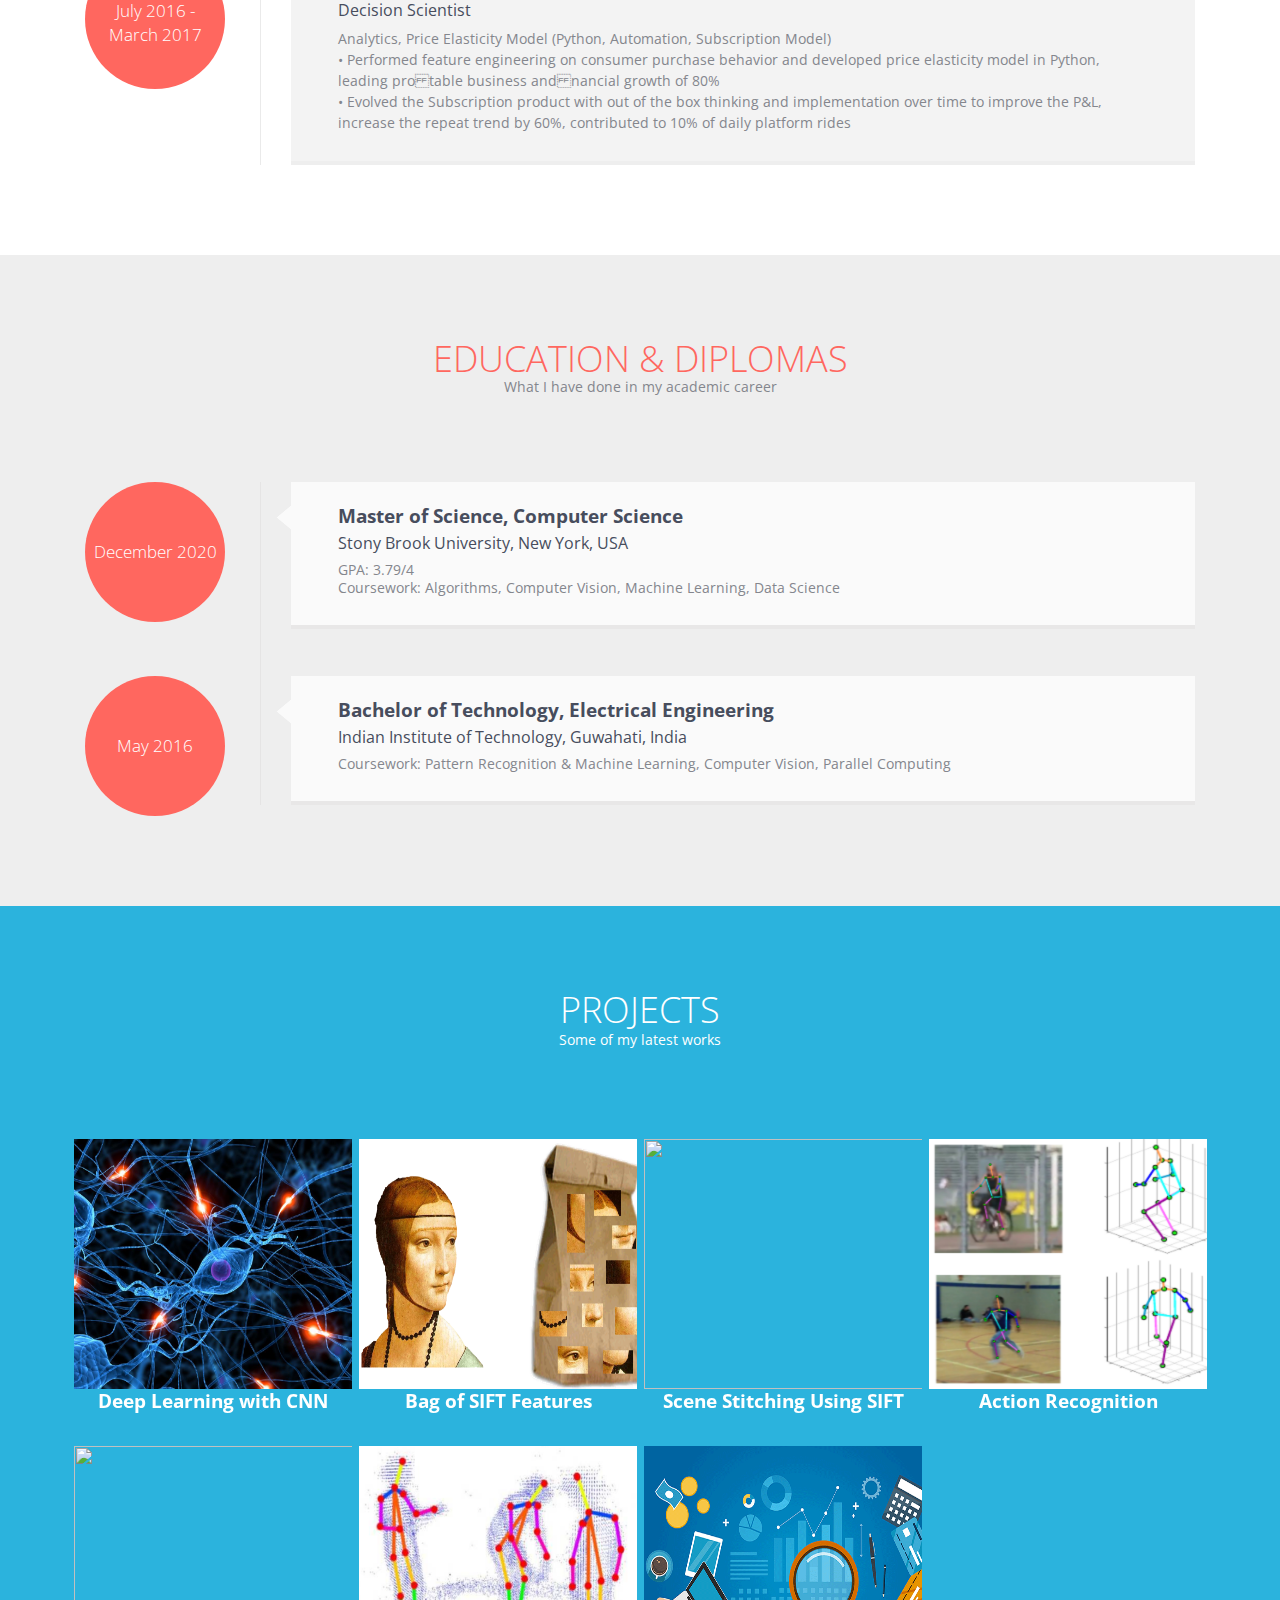
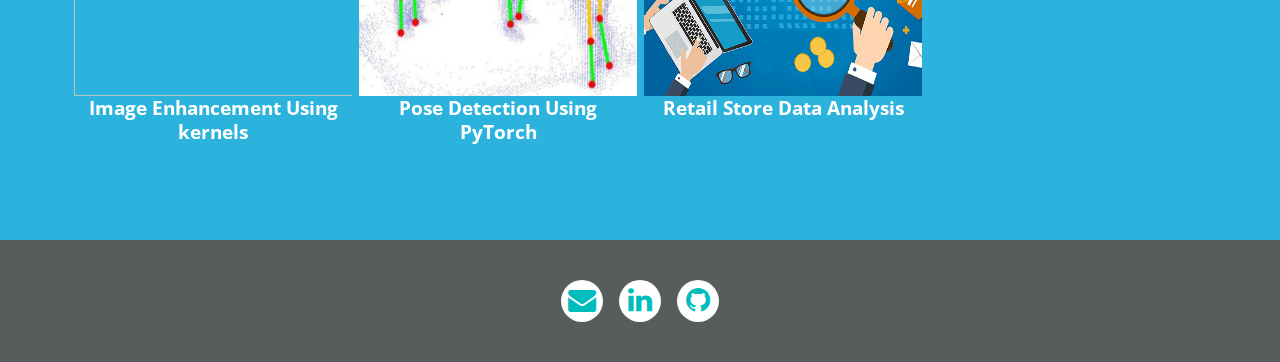
==== commit d5248f3c: "added projects" ====
--- a/index.html
+++ b/index.html
@@ -34,12 +34,12 @@
 <div class="wrapper" id="wrapper">
 
     <header>
-        <!--banner start-->
+        <!-- banner start -->
         <div class="banner row" id="banner">
-            <div class="col-xs-12 col-sm-12 col-md-12 col-lg-12 noPadd">
+            <!-- <div class="col-xs-12 col-sm-12 col-md-12 col-lg-12 noPadd"> -->
                 <!--slider start-->
-                <div id="ri-grid" class="ri-grid ri-grid-size-2"> <img class="ri-loading-image" src="images/loading.gif"/>
-                    <ul class="cb-slideshow">
+                <!-- <div id="ri-grid" class="ri-grid ri-grid-size-2"> <img class="ri-loading-image" src="images/loading.gif"/> -->
+                    <!-- <ul class="cb-slideshow">
                         <li><a href="#"><img src="images/thu-1.jpg"/></a></li>
                         <li><a href="#"><img src="images/thu-2.jpg"/></a></li>
                         <li><a href="#"><img src="images/thu-3.jpg"/></a></li>
@@ -79,16 +79,17 @@
                           <li><a href="#"><img src="images/thu-5.jpg"/></a></li>
                         <li><a href="#"><img src="images/thu-6.jpg"/></a></li>
 
-                    </ul>
-                </div>
-                <!--slider end-->
-            </div>
+                    </ul> -->
+                    <img src="images/Projects/brain.gif" style="width:100%;height:700px">
+                <!-- </div> -->
+                <!-- slider end -->
+            <!-- </div> -->
         </div>
         <!--banner end-->
 
         <div class="bannerText container">
         	<h1>Hi, I'm Md Arif</h1>
-            <h2>Experienced Data scientist and software Developer</h2>
+            <h2>Experienced Software Engineer and Data scientist </h2>
         </div>
 
         <!--menu start-->
@@ -386,91 +387,141 @@
 
             <ul class="portfolioContainer row">
 
-                <li class="photos col-xs-6 col-sm-4 col-md-3 col-lg-3">
+                <li class="photos col-xs-6 col-sm-4 col-md-3 col-lg-3" >
                     <div class="lightCon">
                         <span class="hoverBox">
                         	<span class="smallIcon">
-                                <a rel="lightbox-demo" href="images/New Project.jpg" title="Deep Learning | Pytorch | TensorFlow | OpenCV <br> Developed CNN script
+                                <a rel="lightbox-demo" href="images/Projects/deeplearning_CNN.jpg" title="Deep Learning | Pytorch | TensorFlow | OpenCV <br> Developed CNN script
 from scratch, an end-to-end learning in which a highly non-linear representation is learned for our data to maximize
 16-way image classi cation, highest accuracy observed 85% with-ne tuning of Alex Net." class="zoom lb lb_warsaw1"><i class="fa fa-search fa-2x"></i></a>
-                                <a href="#" title="Project Link" target="_blank" class="linKed"><i class="fa fa-link fa-2x"></i></i></a>
-                            </span>
-                        </span>
-                        <img src="images/New Project.jpg" alt=""  >
-                    </div>
-                </li>
-
-                <li class="branding illustration col-xs-6 col-sm-4 col-md-3 col-lg-3">
+ne tuning of Alex Net." class="zoom lb lb_warsaw1">
+                        <i class="fa fa-search fa-2x"></i></a>
+                                <a href="https://github.com/marif1901/marif1901.github.io/tree/master/Projects/Computer%20Vision%20Projects/Building%20Convoliutional%20Neural%20Network" title="Project Link" target="_blank" class="linKed">
+                                <i class="fa fa-link fa-2x"></i></i></a>
+                            </span>
+                        </span>
+                        <img src="images/Projects/deeplearning_CNN.jpg" alt=""  style="width:300px;height:250px">
+                        <h4 style="text-align:center;height:50px">Deep Learning with CNN</h4> 
+                   </div>
+                </li>
+
+                <li class="photos col-xs-6 col-sm-4 col-md-3 col-lg-3">
                     <div class="lightCon">
                         <span class="hoverBox">
                             <span class="smallIcon">
-                                <a rel="lightbox-demo" href="images/New Project(1).jpg" title="Google Colab | OpenCV <br> Created Bag of SIFT
+                                <a rel="lightbox-demo" href="images/Projects/Bagofwords.png" title="Google Colab | OpenCV <br> Created Bag of SIFT
 feature representation of the images using KMeans Clustering and Histogram of gradients, trained SVM classi er." class="zoom lb lb_warsaw1"><i class="fa fa-search fa-2x"></i></a>
-                                <a href="#" title="Project Link" target="_blank" class="linKed"><i class="fa fa-link fa-2x"></i></i></a>
-                            </span>
-                        </span>
-                        <img src="images/New Project(1).jpg" alt="" >
-                    </div>
-                </li>
-
-                <li class="illustration col-xs-6 col-sm-4 col-md-3 col-lg-3">
+                                <a href="https://github.com/marif1901/marif1901.github.io/tree/master/Projects/Computer%20Vision%20Projects/Bag%20of%20SIFT%20Features" title="Project Link" target="_blank" class="linKed"><i class="fa fa-link fa-2x"></i></i></a>
+                            </span>
+                        </span>
+                        <img src="images/Projects/Bagofwords.png" alt="" style="width:300px;height:250px">
+                        <h4 style="text-align:center;height:50px">Bag of SIFT Features</h4> 
+                    </div>
+                </li>
+
+                <li class="photos col-xs-6  col-sm-4 col-md-3 col-lg-3">
                      <div class="lightCon">
                         <span class="hoverBox">
                             <span class="smallIcon">
-                                <a rel="lightbox-demo" href="images/New Project(2).jpg" title="Data Science | Numpy | Scikit <br> Performed EDA and modeling
+                                <a rel="lightbox-demo" href="images/Projects/stitch.png" title="Data Science | Numpy | Scikit <br> Performed EDA and modeling
 in python to predict house prices using gradient boosting, ranked among top 30% on Kaggle." class="zoom lb lb_warsaw1"><i class="fa fa-search fa-2x"></i></a>
-                                <a href="#" title="Project Link" target="_blank" class="linKed"><i class="fa fa-link fa-2x"></i></i></a>
-                            </span>
-                        </span>
-                        <img src="images/New Project(2).jpg" alt="" >
-                    </div>
-                </li>
-
-                <li class="branding illustration col-xs-6 col-sm-4 col-md-3 col-lg-3">
+                                <a href="https://github.com/marif1901/marif1901.github.io/tree/master/Projects/Computer%20Vision%20Projects/Scene%20Stitching%20Using%20SIFT" title="Project Link" target="_blank" class="linKed"><i class="fa fa-link fa-2x"></i></i></a>
+                            </span>
+                        </span>
+                        <img src="images/Projects/stitch.png" alt="" style="width:300px;height:250px">
+                        <h4 style="text-align:center;height:50px">Scene Stitching Using SIFT</h4>
+                    </div>
+                </li>
+
+                <li class="photos col-xs-6  col-sm-4 col-md-3 col-lg-3">
                      <div class="lightCon">
                         <span class="hoverBox">
                             <span class="smallIcon">
-                                <a rel="lightbox-demo" href="images/New Project(3).jpg" title="Jupyter | Numpy | Scikit <br> Kaggle Challenge, developed scripts for Logistic
-Regression and XGBoost classi-er on a large e- commerce dataset to predict fraud transactions, precision up to 96%" class="zoom lb lb_warsaw1"><i class="fa fa-search fa-2x"></i></a>
-                                <a href="#" title="Project Link" target="_blank" class="linKed"><i class="fa fa-link fa-2x"></i></i></a>
-                            </span>
-                        </span>
-                        <img src="images/New Project(3).jpg" alt="" >
-                    </div>
-                </li>
-
-                <li class="illustration photos col-xs-6 col-sm-4 col-md-3 col-lg-3">
+                                <a rel="lightbox-demo" href="images/Projects/ActionReco.png" title="Data Science | Numpy | Scikit <br> Performed EDA and modeling
+in python to predict house prices using gradient boosting, ranked among top 30% on Kaggle." class="zoom lb lb_warsaw1"><i class="fa fa-search fa-2x"></i></a>
+                                <a href="https://github.com/marif1901/Computer-Vision-Projects/tree/master/Action%20Recognition" title="Project Link" target="_blank" class="linKed"><i class="fa fa-link fa-2x"></i></i></a>
+                            </span>
+                        </span>
+                        <img src="images/Projects/ActionReco.png" alt="" style="width:300px;height:250px">
+                        <h4 style="text-align:center;height:50px">Action Recognition</h4>
+                    </div>
+                </li>
+
+                <li class="photos col-xs-6  col-sm-4 col-md-3 col-lg-3">
                      <div class="lightCon">
                         <span class="hoverBox">
                             <span class="smallIcon">
-                                <a rel="lightbox-demo" href="images/New Project(4).jpg" title="Developed scripts for GMM to improve performance of oine signature veri-cation,
-laying particular emphasis on turns and boundaries of the signature, matching up to 97% for random forgeries." class="zoom lb lb_warsaw1"><i class="fa fa-search fa-2x"></i></a>
-                                <a href="#" title="Project Link" target="_blank" class="linKed"><i class="fa fa-link fa-2x"></i></i></a>
-                            </span>
-                        </span>
-                        <img src="images/New Project(4).jpg" alt="" >
-                    </div>
-                </li>
-
-                <li class="branding photos col-xs-6 col-sm-4 col-md-3 col-lg-3">
+                                <a rel="lightbox-demo" href="images/Projects/kernels.png" title="Data Science | Numpy | Scikit <br> Performed EDA and modeling
+in python to predict house prices using gradient boosting, ranked among top 30% on Kaggle." class="zoom lb lb_warsaw1"><i class="fa fa-search fa-2x"></i></a>
+                                <a href="https://github.com/marif1901/Computer-Vision-Projects/tree/master/Image%20Enahancement%20Using%20Kernels" title="Project Link" target="_blank" class="linKed"><i class="fa fa-link fa-2x"></i></i></a>
+                            </span>
+                        </span>
+                        <img src="images/Projects/kernels.png" alt="" style="width:300px;height:250px">
+                        <h4 style="text-align:center;height:50px">Image Enhancement Using kernels</h4>
+                    </div>
+                </li>
+
+                <li class="photos col-xs-6  col-sm-4 col-md-3 col-lg-3">
                      <div class="lightCon">
                         <span class="hoverBox">
                             <span class="smallIcon">
-                                <a rel="lightbox-demo" href="images/New Project(5).jpg" title="Automated deployment of Cloud Computing and Virtualization
-on RedHat Linux System Using Python Programming." class="zoom lb lb_warsaw1"><i class="fa fa-search fa-2x"></i></a>
-                                <a href="#" title="Project Link" target="_blank" class="linKed"><i class="fa fa-link fa-2x"></i></i></a>
-                            </span>
-                        </span>
-                        <img src="images/New Project(5).jpg" alt="" >
-                    </div>
-                </li>
-
-
+                                <a rel="lightbox-demo" href="images/Projects/Pykalman.png" title="Data Science | Numpy | Scikit <br> Performed EDA and modeling
+in python to predict house prices using gradient boosting, ranked among top 30% on Kaggle." class="zoom lb lb_warsaw1"><i class="fa fa-search fa-2x"></i></a>
+                                <a href="https://github.com/marif1901/Computer-Vision-Projects/tree/master/Pykalman%20Filter" title="Project Link" target="_blank" class="linKed"><i class="fa fa-link fa-2x"></i></i></a>
+                            </span>
+                        </span>
+                        <img src="images/Projects/Pykalman.png" alt="" style="width:300px;height:250px">
+                        <h4 style="text-align:center;height:50px">Pose Detection Using PyTorch</h4>
+                    </div>
+                </li>
+
+                <!-- Data Science -->
+
+                <li class="photos col-xs-6  col-sm-4 col-md-3 col-lg-3">
+                     <div class="lightCon">
+                        <span class="hoverBox">
+                            <span class="smallIcon">
+                                <a rel="lightbox-demo" href="images/Projects/marketbasket.gif" title="Data Science | Numpy | Scikit <br> Performed EDA and modeling
+in python to predict house prices using gradient boosting, ranked among top 30% on Kaggle." class="zoom lb lb_warsaw1"><i class="fa fa-search fa-2x"></i></a>
+                                <a href="https://drive.google.com/file/d/1TDO-0KpLwA2ZCotcBt3D68E5ambf1rpp/view?usp=sharing" title="Project Link" target="_blank" class="linKed"><i class="fa fa-link fa-2x"></i></i></a>
+                            </span>
+                        </span>
+                        <img src="images/Projects/marketbasket.gif" alt="" style="width:300px;height:250px">
+                        <h4 style="text-align:center;height:50px">Retail Store Data Analysis</h4>
+                    </div>
+                </li>
+
+
+                <!-- <li class="photos col-xs-6  col-sm-4 col-md-3 col-lg-3">
+                     <div class="lightCon">
+                        <span class="hoverBox">
+                            <span class="smallIcon">
+                                <a rel="lightbox-demo" href="images/Projects/Pykalman.png" title="Data Science | Numpy | Scikit <br> Performed EDA and modeling
+in python to predict house prices using gradient boosting, ranked among top 30% on Kaggle." class="zoom lb lb_warsaw1"><i class="fa fa-search fa-2x"></i></a>
+                                <a href="https://github.com/marif1901/Computer-Vision-Projects/tree/master/Pykalman%20Filter" title="Project Link" target="_blank" class="linKed"><i class="fa fa-link fa-2x"></i></i></a>
+                            </span>
+                        </span>
+                        <img src="images/Projects/Pykalman.png" alt="" style="width:300px;height:250px">
+                        <h4 style="text-align:center;height:50px">Pose Detection Using PyTorch</h4>
+                    </div>
+                </li>
+
+
+                <li class="photos col-xs-6  col-sm-4 col-md-3 col-lg-3">
+                     <div class="lightCon">
+                        <span class="hoverBox">
+                            <span class="smallIcon">
+                                <a rel="lightbox-demo" href="images/Projects/Pykalman.png" title="Data Science | Numpy | Scikit <br> Performed EDA and modeling
+in python to predict house prices using gradient boosting, ranked among top 30% on Kaggle." class="zoom lb lb_warsaw1"><i class="fa fa-search fa-2x"></i></a>
+                                <a href="https://github.com/marif1901/Computer-Vision-Projects/tree/master/Pykalman%20Filter" title="Project Link" target="_blank" class="linKed"><i class="fa fa-link fa-2x"></i></i></a>
+                            </span>
+                        </span>
+                        <img src="images/Projects/Pykalman.png" alt="" style="width:300px;height:250px">
+                        <h4 style="text-align:center;height:50px">Pose Detection Using PyTorch</h4>
+                    </div>
+                </li> -->
 
             </ul>
         </div>
@@ -493,8 +544,8 @@
 
                 <li><a href="https://github.com/marif1901"><i class="fa fa-github fa-2x"></i></a></li>
 
-                <li><a href="#"><i class="fa fa-twitter fa-2x"></i></a></li>
-                <li><a href="#"><i class="fa fa-facebook fa-2x"></i></a></li>
+                <!-- <li><a href="#"><i class="fa fa-twitter fa-2x"></i></a></li> -->
+                <!-- <li><a href="https://www.facebook.com/m.arif191"><i class="fa fa-facebook fa-2x"></i></a></li> -->
 
             </ul>
 
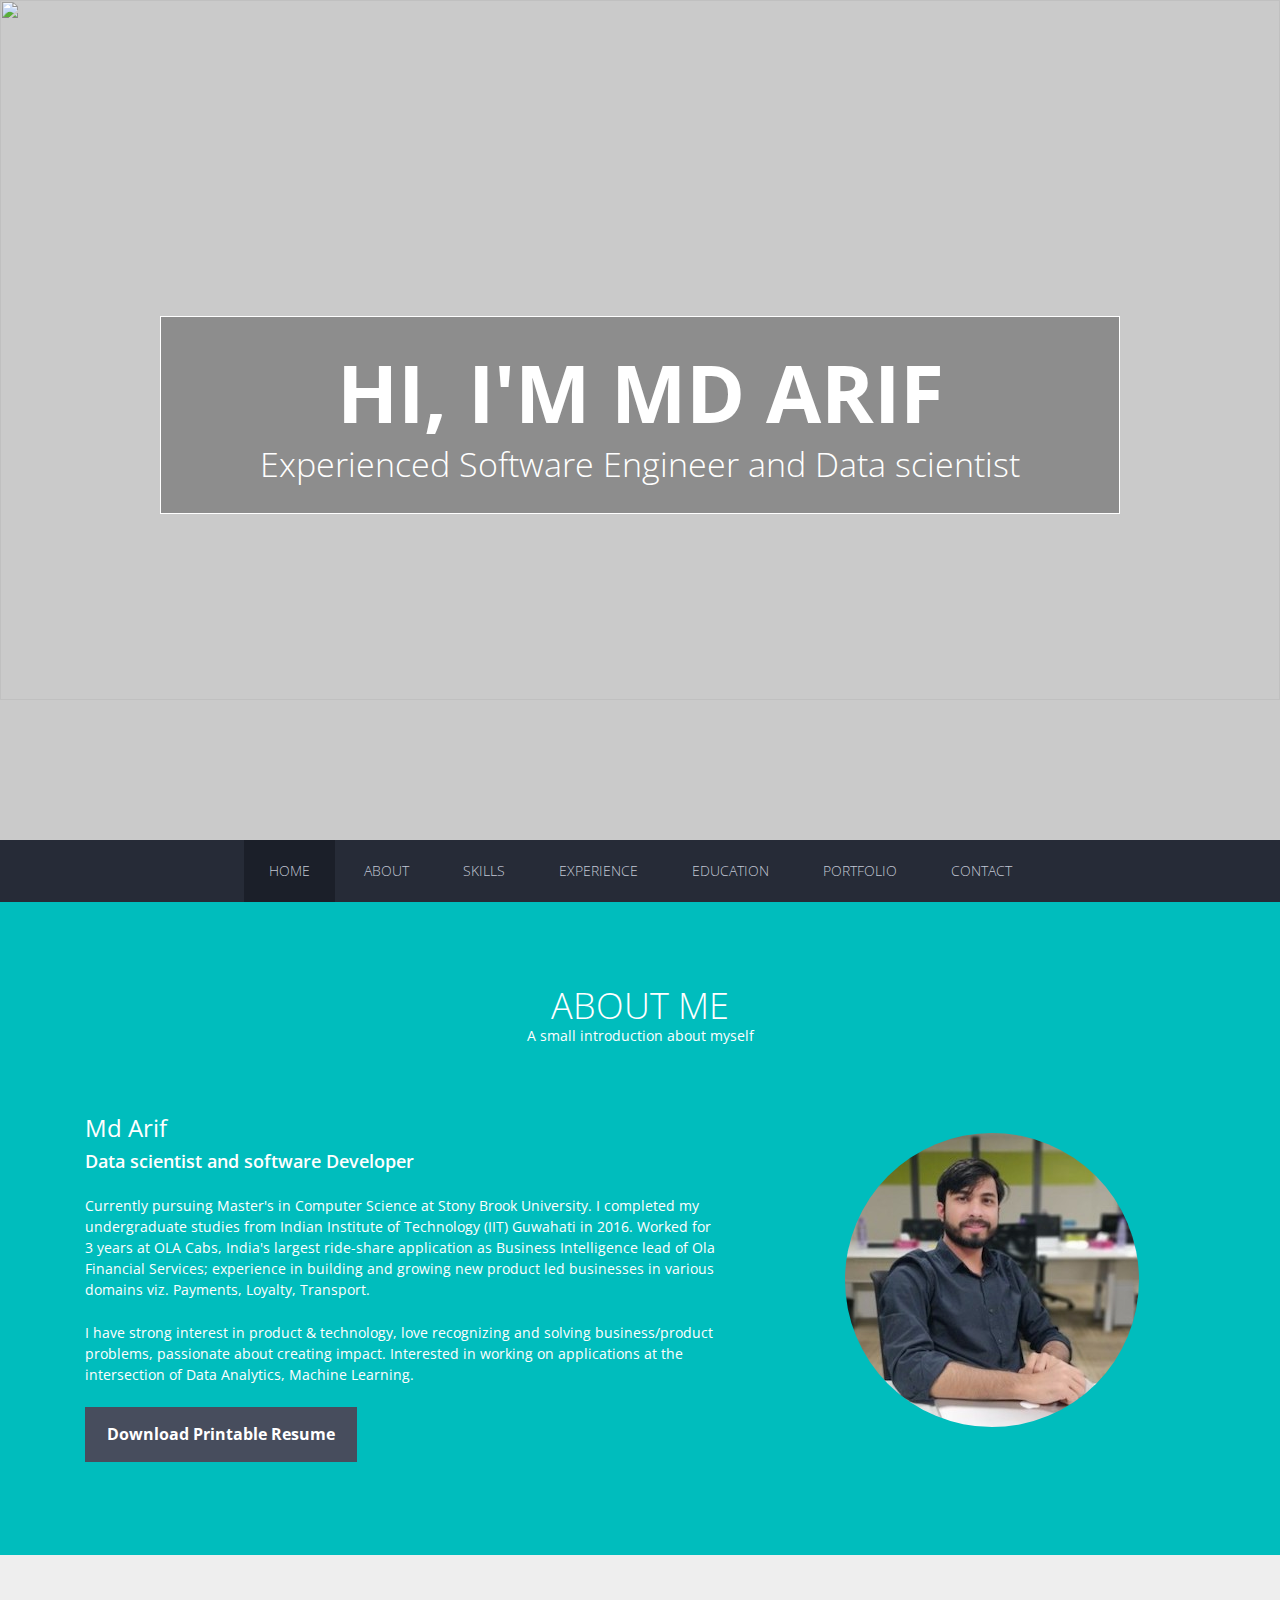
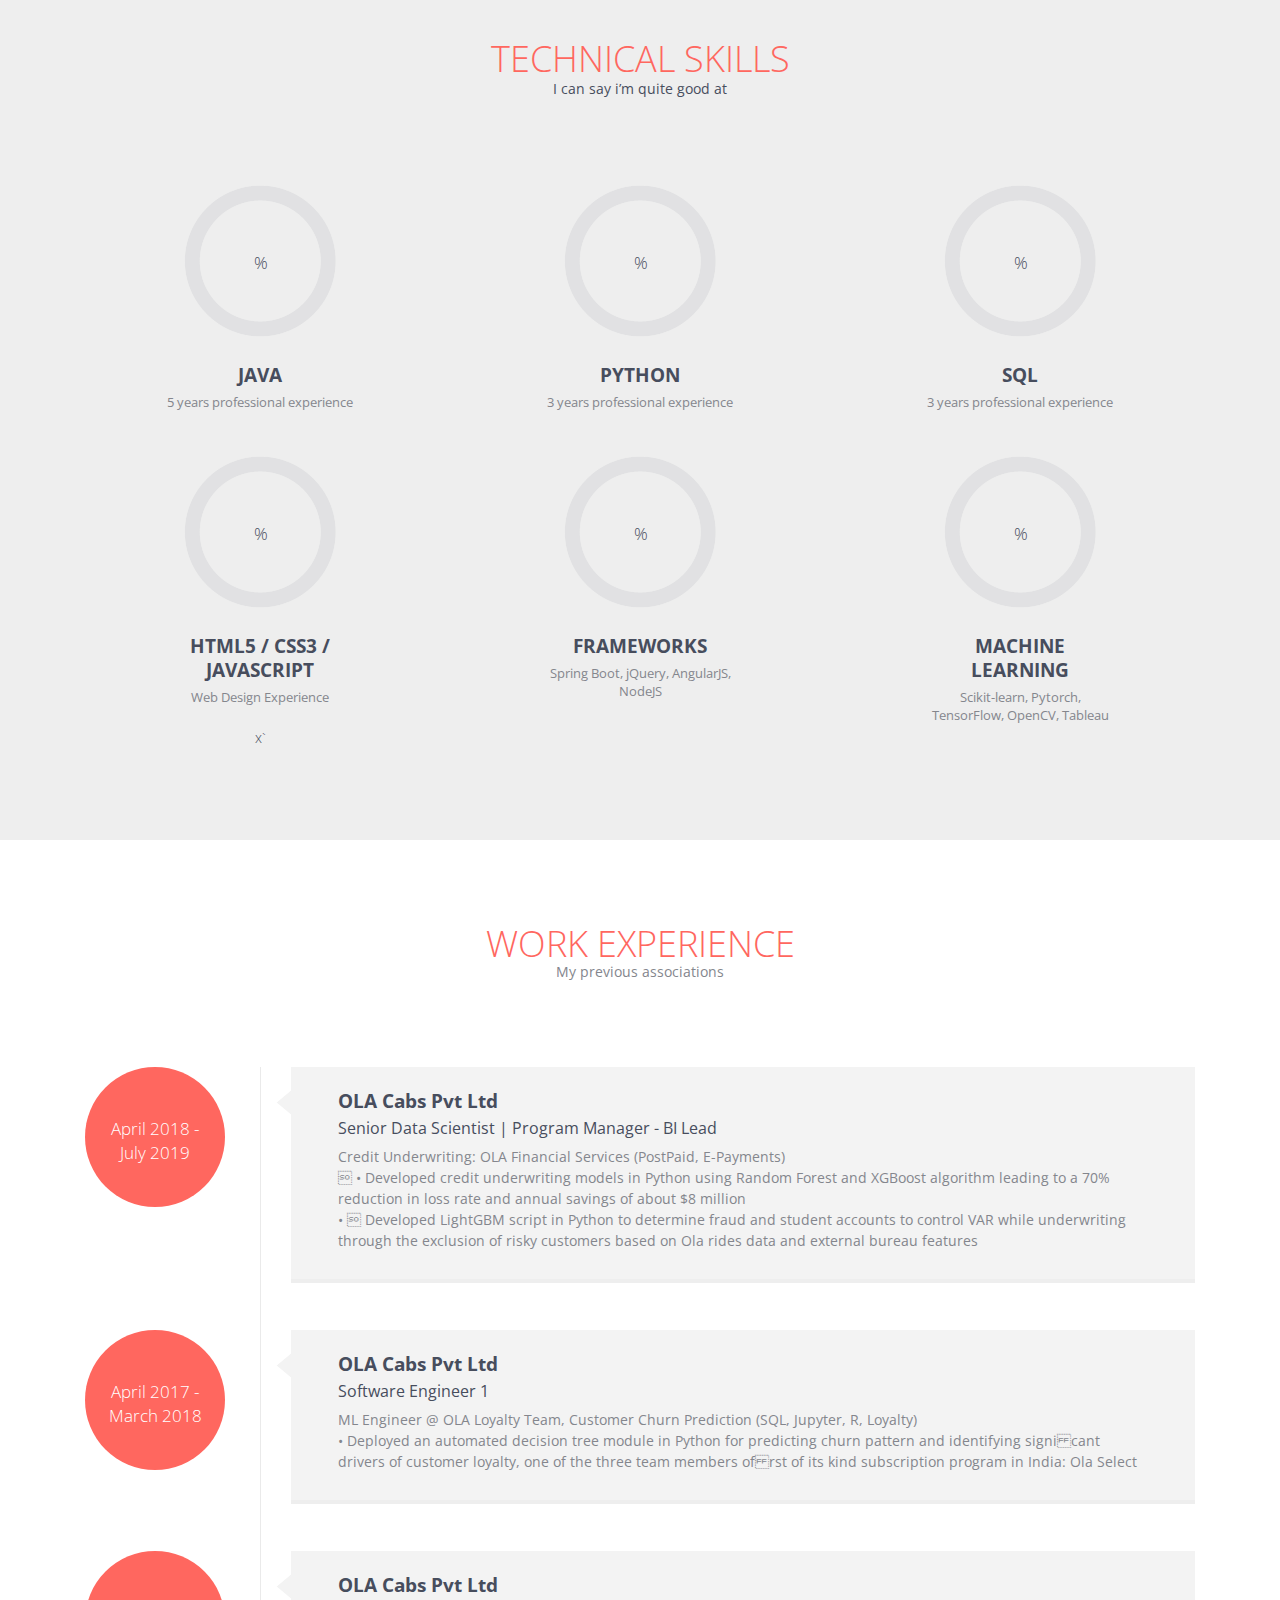
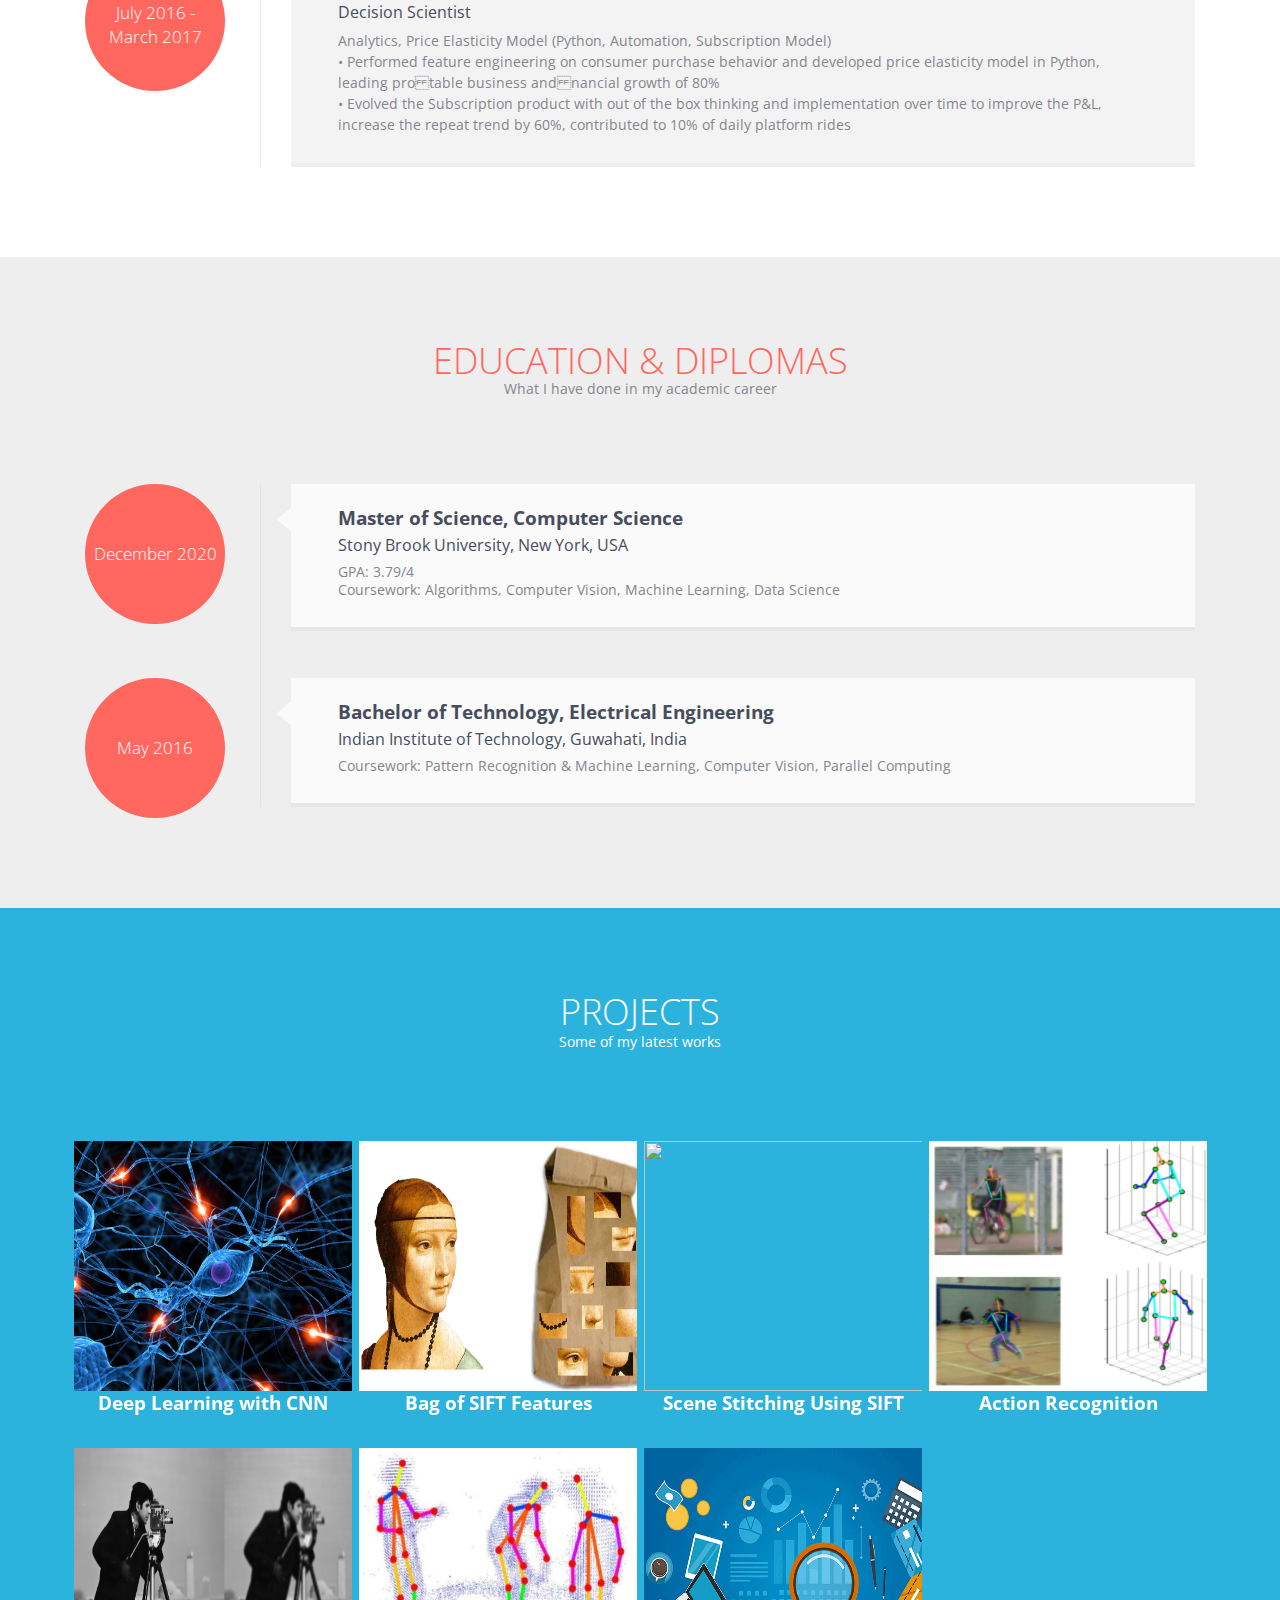
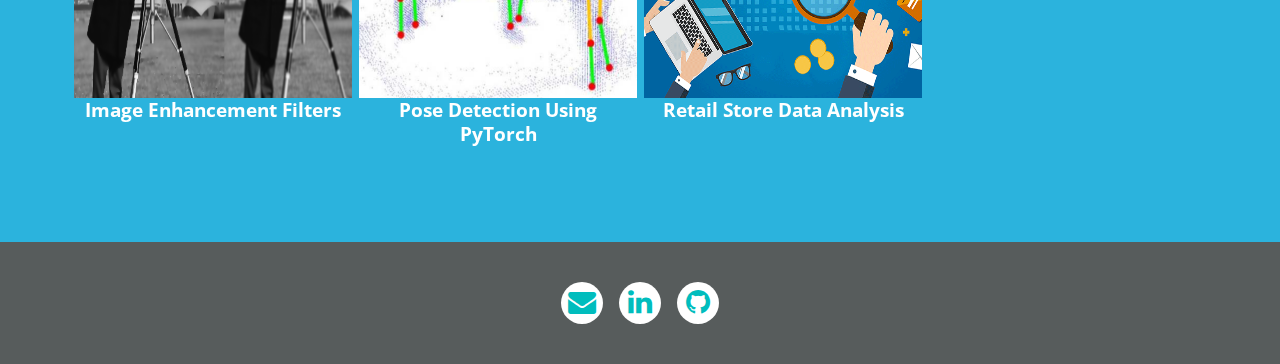
==== commit 7fbb5d45: "project changesdone" ====
--- a/index.html
+++ b/index.html
@@ -211,7 +211,7 @@
                         </span>
 
                     	<h4>HTML5 / CSS3 / JavaScript</h4>
-                        <p>write something here</p>
+                        <p>Web Design Experience</p>x`
                     </div>
                 </div>
 
@@ -262,7 +262,7 @@
                 	<div class="arrowpart"></div>
                     <div class="exCon">
                     	<h4>OLA Cabs Pvt Ltd</h4>
-                        <h5>Senior Data Scientist, Program Manager - BI Lead</h5>
+                        <h5>Senior Data Scientist | Program Manager - BI Lead</h5>
 													<p>Credit Underwriting: OLA Financial Services (PostPaid, E-Payments)<br>
 	&#8226;  Developed credit underwriting models in Python using Random Forest and XGBoost algorithm leading to a 70%
 reduction in loss rate and annual savings of about $8 million <br>
@@ -453,13 +453,13 @@
                      <div class="lightCon">
                         <span class="hoverBox">
                             <span class="smallIcon">
-                                <a rel="lightbox-demo" href="images/Projects/kernels.png" title="Data Science | Numpy | Scikit <br> Performed EDA and modeling
+                                <a rel="lightbox-demo" href="images/Projects/Kernels.png" title="Data Science | Numpy | Scikit <br> Performed EDA and modeling
 in python to predict house prices using gradient boosting, ranked among top 30% on Kaggle." class="zoom lb lb_warsaw1"><i class="fa fa-search fa-2x"></i></a>
                                 <a href="https://github.com/marif1901/Computer-Vision-Projects/tree/master/Image%20Enahancement%20Using%20Kernels" title="Project Link" target="_blank" class="linKed"><i class="fa fa-link fa-2x"></i></i></a>
                             </span>
                         </span>
-                        <img src="images/Projects/kernels.png" alt="" style="width:300px;height:250px">
-                        <h4 style="text-align:center;height:50px">Image Enhancement Using kernels</h4>
+                        <img src="images/Projects/Kernels.png" alt="" style="width:300px;height:250px">
+                        <h4 style="text-align:center;height:50px">Image Enhancement Filters</h4>
                     </div>
                 </li>
 
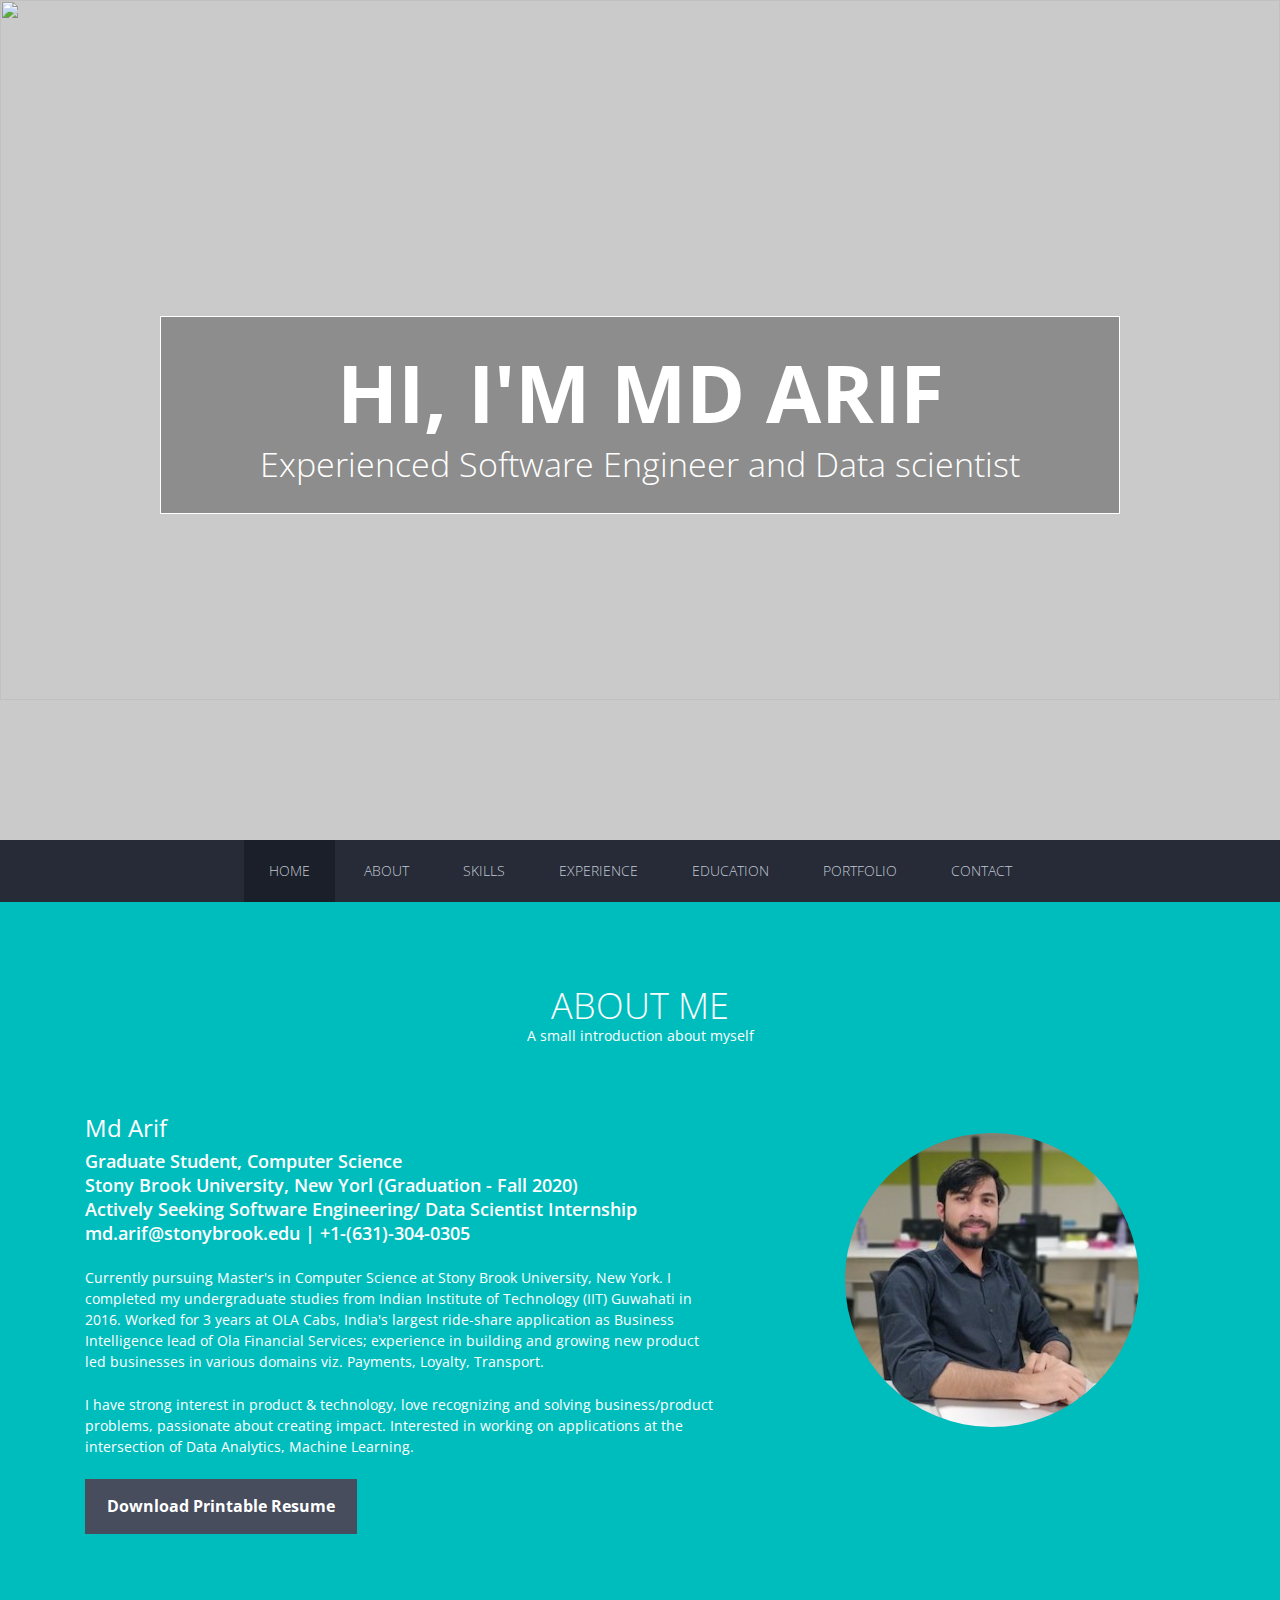
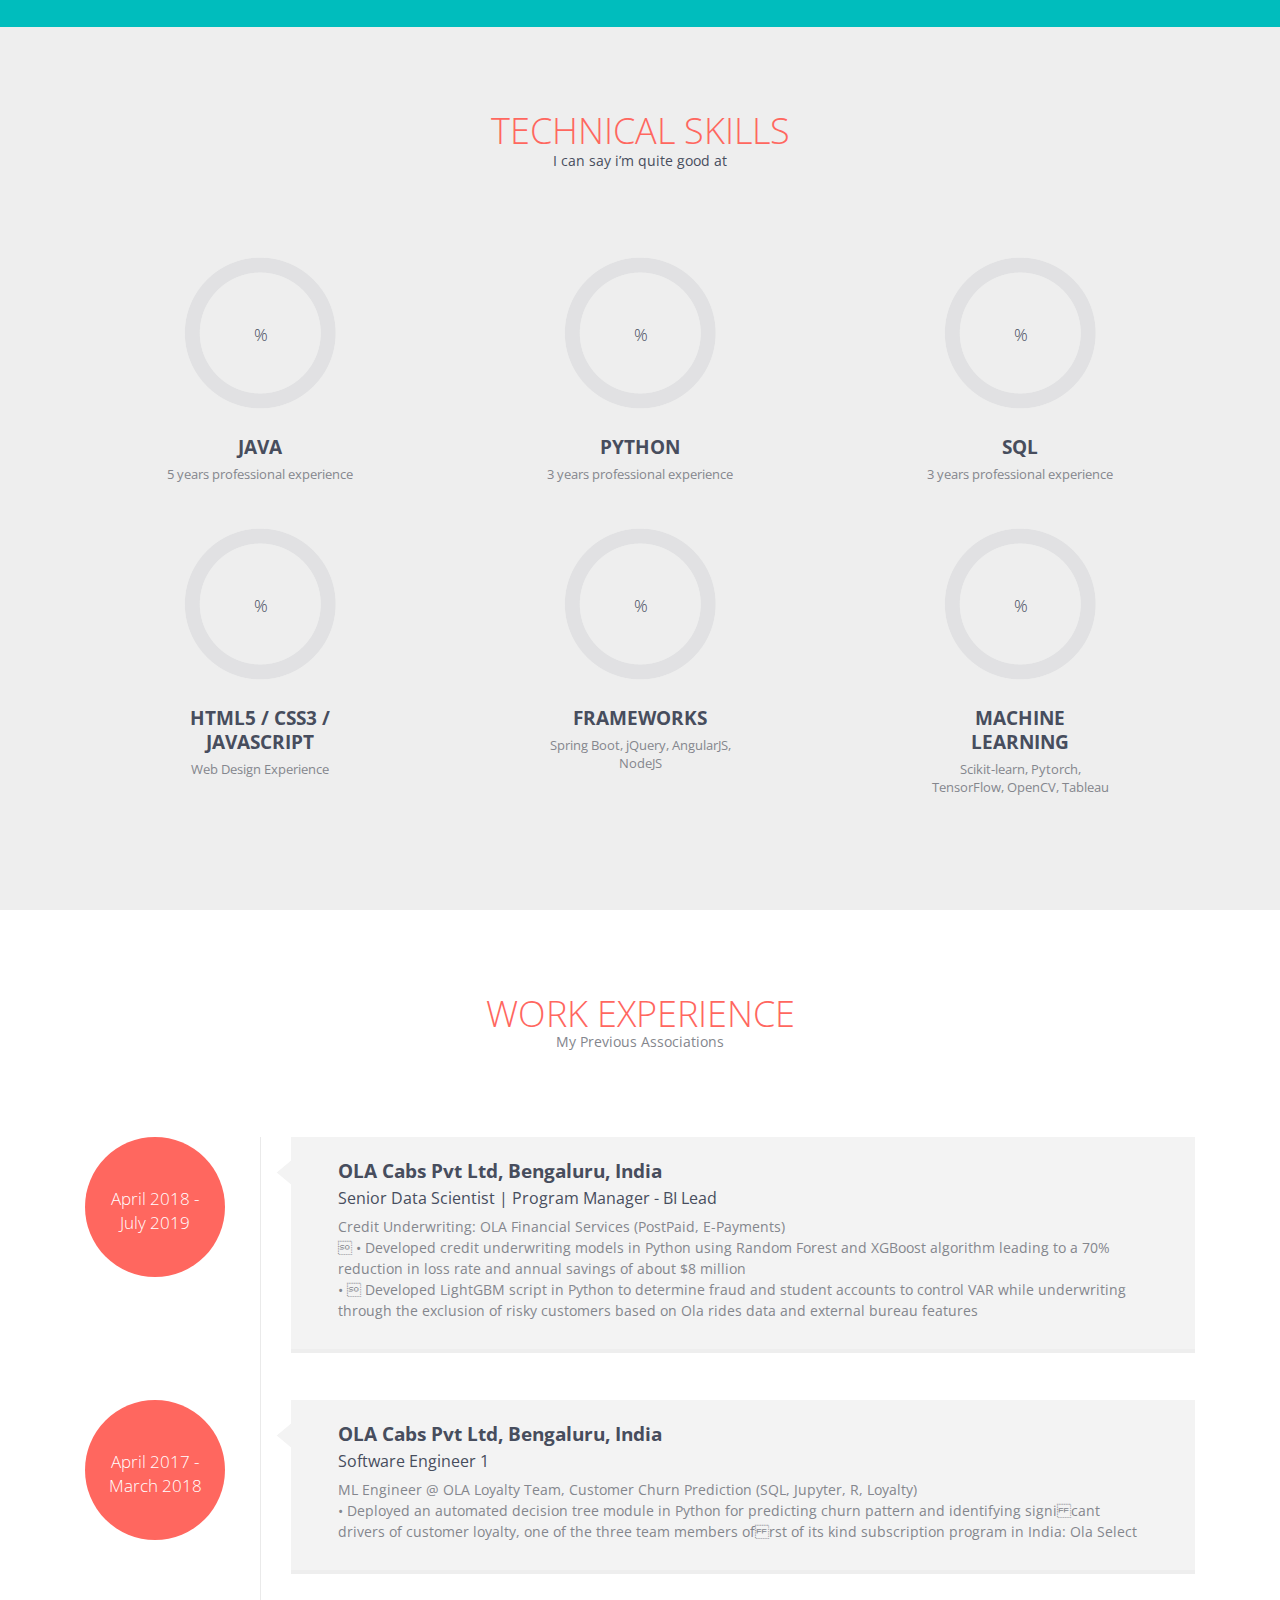
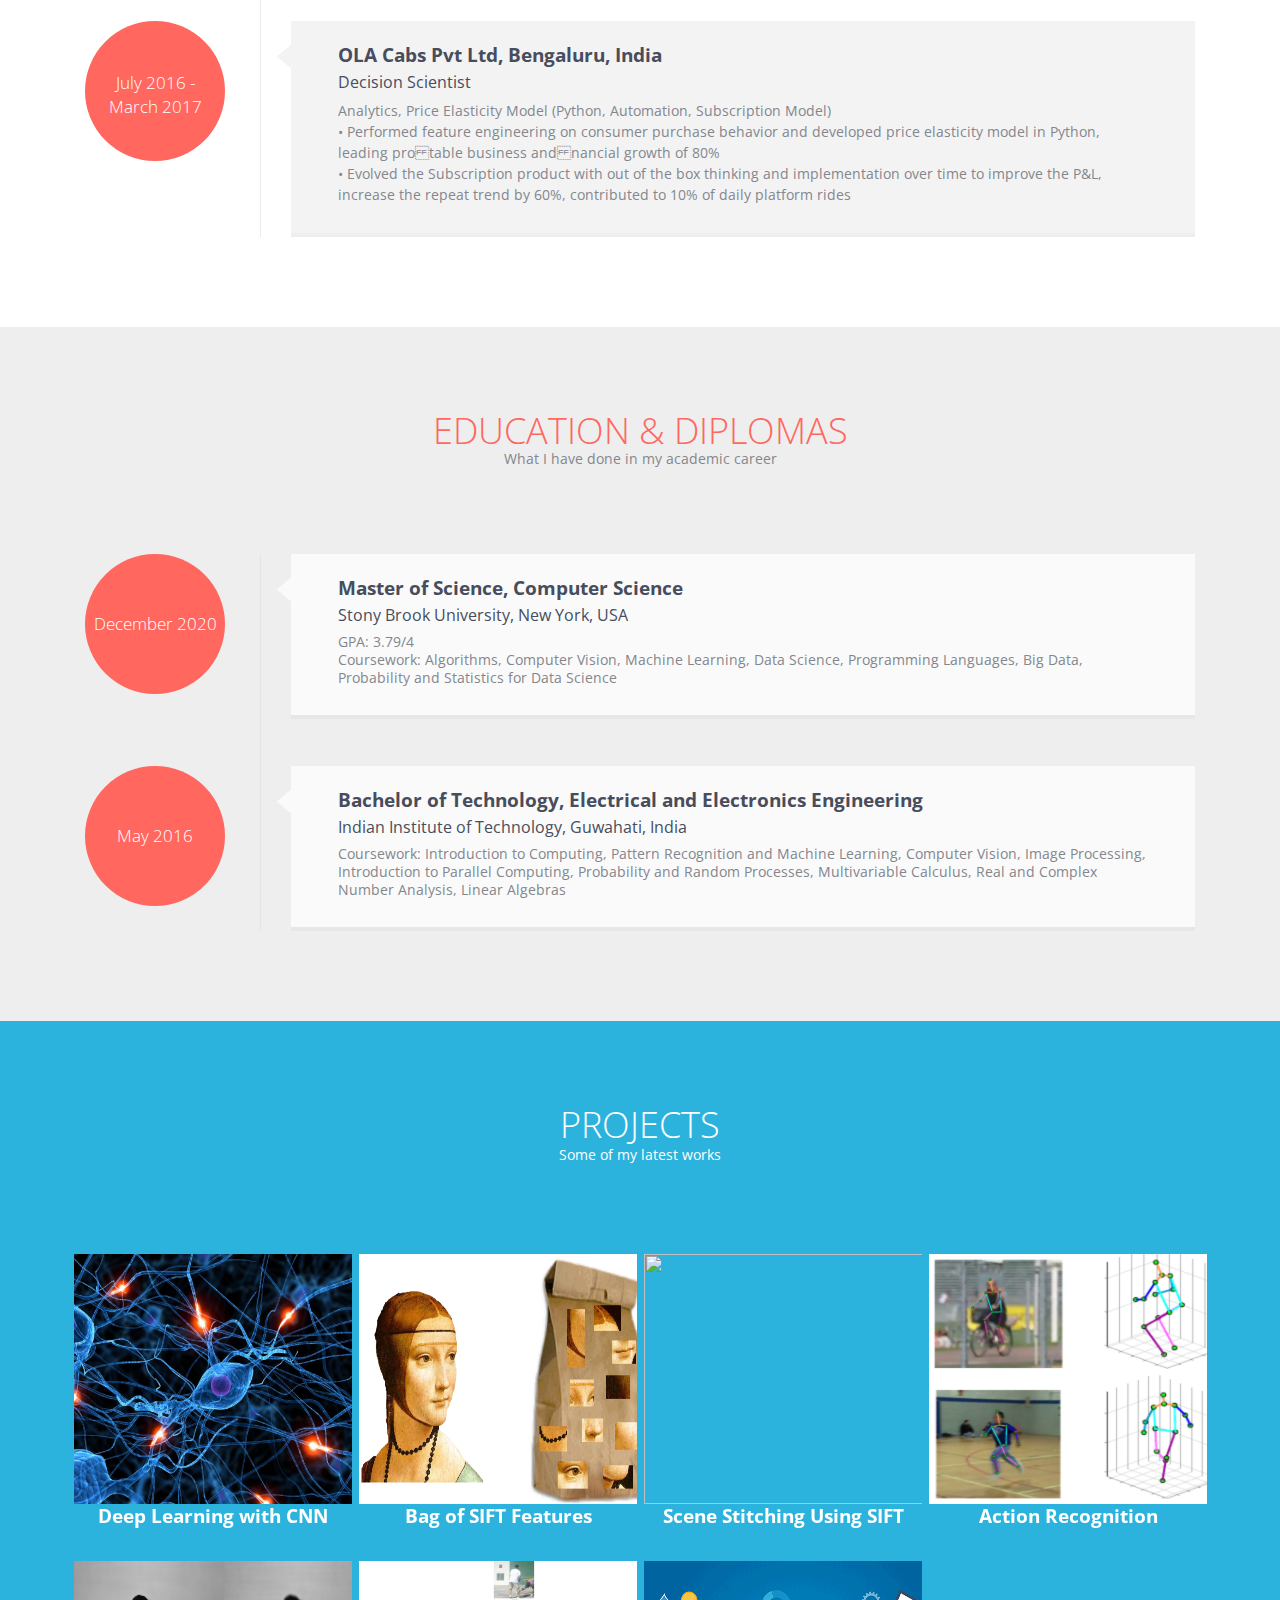
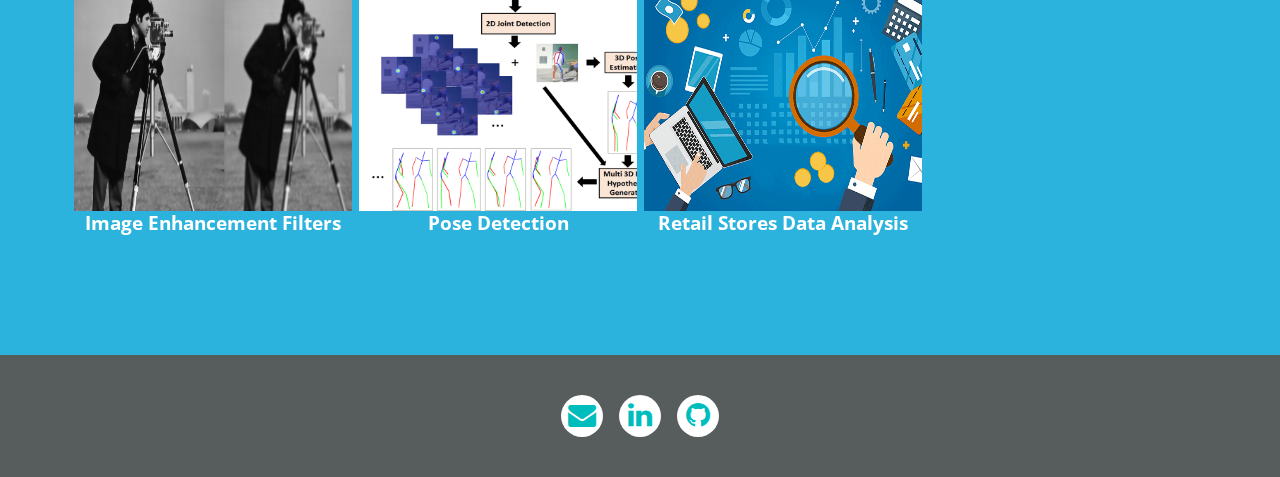
==== commit ed34ebd5: "project changesdone" ====
--- a/index.html
+++ b/index.html
@@ -139,8 +139,15 @@
             <div class="row">
             	<div class=" col-xs-12 col-sm-12 col-md-7 col-lg-7">
                 	<h3>Md Arif</h3>
-                    <h4 class="subHeading">Data scientist and software Developer</h4>
-                    <p>Currently pursuing Master's in Computer Science at Stony Brook University. I completed my undergraduate studies from Indian Institute of Technology (IIT) Guwahati in 2016. Worked for 3 years at OLA Cabs, India's largest ride-share application as Business Intelligence lead of Ola Financial Services; experience in building and growing new product led businesses in various domains viz. Payments, Loyalty, Transport. </p>
+                    <h4 class="subHeading">Graduate Student, Computer Science
+                    <br> Stony Brook University, New Yorl (Graduation - Fall 2020)
+                    <!-- <br> -->
+                    <br>Actively Seeking Software Engineering/ Data Scientist Internship
+                    <br>md.arif@stonybrook.edu | +1-(631)-304-0305
+                    </h4>
+
+
+                    <p>Currently pursuing Master's in Computer Science at Stony Brook University, New York. I completed my undergraduate studies from Indian Institute of Technology (IIT) Guwahati in 2016. Worked for 3 years at OLA Cabs, India's largest ride-share application as Business Intelligence lead of Ola Financial Services; experience in building and growing new product led businesses in various domains viz. Payments, Loyalty, Transport. </p>
 
                      <p>I have strong interest in product & technology, love recognizing and solving business/product problems, passionate about creating impact.
 Interested in working on applications at the intersection of Data Analytics, Machine Learning.
@@ -211,7 +218,7 @@
                         </span>
 
                     	<h4>HTML5 / CSS3 / JavaScript</h4>
-                        <p>Web Design Experience</p>x`
+                        <p>Web Design Experience</p>
                     </div>
                 </div>
 
@@ -251,7 +258,7 @@
     	<div class="container">
         	<div class="heading">
                 <h2>Work Experience</h2>
-                <p>My previous associations</p>
+                <p>My Previous Associations</p>
             </div>
 
             <div class="row workDetails">
@@ -261,7 +268,7 @@
                 <div class="col-xs-12 col-sm-9 col-md-10 col-lg-10 rightArea">
                 	<div class="arrowpart"></div>
                     <div class="exCon">
-                    	<h4>OLA Cabs Pvt Ltd</h4>
+                    	<h4>OLA Cabs Pvt Ltd, Bengaluru, India</h4>
                         <h5>Senior Data Scientist | Program Manager - BI Lead</h5>
 													<p>Credit Underwriting: OLA Financial Services (PostPaid, E-Payments)<br>
 	&#8226;  Developed credit underwriting models in Python using Random Forest and XGBoost algorithm leading to a 70%
@@ -282,7 +289,7 @@
                 <div class="col-xs-12 col-sm-9 col-md-10 col-lg-10 rightArea">
                 	<div class="arrowpart"></div>
                     <div class="exCon">
-                    	<h4>OLA Cabs Pvt Ltd</h4>
+                    	<h4>OLA Cabs Pvt Ltd, Bengaluru, India</h4>
                         <h5>Software Engineer 1</h5>
                         <p>ML Engineer @ OLA Loyalty Team, Customer Churn Prediction (SQL, Jupyter, R, Loyalty)<br>
                         	&#8226; Deployed an automated decision tree module in Python for predicting churn pattern and identifying signi@@ -301,7 +308,7 @@
                 <div class="col-xs-12 col-sm-9 col-md-10 col-lg-10 rightArea">
                 	<div class="arrowpart"></div>
                     <div class="exCon">
-                    	<h4>OLA Cabs Pvt Ltd</h4>
+                    	<h4>OLA Cabs Pvt Ltd, Bengaluru, India</h4>
                         <h5>Decision Scientist</h5>
                         <p>
                         Analytics, Price Elasticity Model (Python, Automation, Subscription Model)<br>
@@ -339,7 +346,7 @@
                     <div class="exCon">
                     	<h4>Master of Science, Computer Science</h4>
                         <h5>Stony Brook University, New York, USA</h5>
-                        <p>GPA: 3.79/4 <br> Coursework: Algorithms, Computer Vision, Machine Learning, Data Science
+                        <p>GPA: 3.79/4 <br> Coursework: Algorithms, Computer Vision, Machine Learning, Data Science, Programming Languages, Big Data, Probability and Statistics for Data Science
                         </p>
                     </div>
                 </div>
@@ -352,9 +359,9 @@
                 <div class="col-xs-12 col-sm-9 col-md-10 col-lg-10 rightArea">
                 	<div class="arrowpart"></div>
                     <div class="exCon">
-                    	<h4>Bachelor of Technology, Electrical Engineering</h4>
+                    	<h4>Bachelor of Technology, Electrical and Electronics Engineering</h4>
                         <h5>Indian Institute of Technology, Guwahati, India</h5>
-                        <p>Coursework: Pattern Recognition & Machine Learning, Computer Vision, Parallel Computing</p>
+                        <p>Coursework: Introduction to Computing, Pattern Recognition and Machine Learning, Computer Vision, Image Processing, Introduction to Parallel Computing, Probability and Random Processes, Multivariable Calculus, Real and Complex Number Analysis, Linear Algebras</p>
                     </div>
                 </div>
             </div>
@@ -410,9 +417,7 @@
                     <div class="lightCon">
                         <span class="hoverBox">
                             <span class="smallIcon">
-                                <a rel="lightbox-demo" href="images/Projects/Bagofwords.png" title="Google Colab | OpenCV <br> Created Bag of SIFT
-feature representation of the images using KMeans Clustering and Histogram of gradients, trained SVM classi-er." class="zoom lb lb_warsaw1"><i class="fa fa-search fa-2x"></i></a>
+                                <a rel="lightbox-demo" href="images/Projects/Bagofwords.png" title="SIFT | SVM | OpenCV <br> Examined the task of scene recognition starting with very simple methods: tiny images and nearest neighbor classification, and then moved on to more advanced methods: bags of quantized local features and linear classifiers learned by support vector machines." class="zoom lb lb_warsaw1"><i class="fa fa-search fa-2x"></i></a>
                                 <a href="https://github.com/marif1901/marif1901.github.io/tree/master/Projects/Computer%20Vision%20Projects/Bag%20of%20SIFT%20Features" title="Project Link" target="_blank" class="linKed"><i class="fa fa-link fa-2x"></i></i></a>
                             </span>
                         </span>
@@ -425,8 +430,7 @@
                      <div class="lightCon">
                         <span class="hoverBox">
                             <span class="smallIcon">
-                                <a rel="lightbox-demo" href="images/Projects/stitch.png" title="Data Science | Numpy | Scikit <br> Performed EDA and modeling
-in python to predict house prices using gradient boosting, ranked among top 30% on Kaggle." class="zoom lb lb_warsaw1"><i class="fa fa-search fa-2x"></i></a>
+                                <a rel="lightbox-demo" href="images/Projects/stitch.png" title="SIFT | HOG | OpenCV <br> Experiment with SIFT features for scene matching and object recognition" class="zoom lb lb_warsaw1"><i class="fa fa-search fa-2x"></i></a>
                                 <a href="https://github.com/marif1901/marif1901.github.io/tree/master/Projects/Computer%20Vision%20Projects/Scene%20Stitching%20Using%20SIFT" title="Project Link" target="_blank" class="linKed"><i class="fa fa-link fa-2x"></i></i></a>
                             </span>
                         </span>
@@ -439,8 +443,7 @@
                      <div class="lightCon">
                         <span class="hoverBox">
                             <span class="smallIcon">
-                                <a rel="lightbox-demo" href="images/Projects/ActionReco.png" title="Data Science | Numpy | Scikit <br> Performed EDA and modeling
-in python to predict house prices using gradient boosting, ranked among top 30% on Kaggle." class="zoom lb lb_warsaw1"><i class="fa fa-search fa-2x"></i></a>
+                                <a rel="lightbox-demo" href="images/Projects/ActionReco.png" title="PyTorch | RNN | LSTM <br> Action recognition using Recurrent Neural Network (RNN), (Long-Short Term Memory) LSTM in particular." class="zoom lb lb_warsaw1"><i class="fa fa-search fa-2x"></i></a>
                                 <a href="https://github.com/marif1901/Computer-Vision-Projects/tree/master/Action%20Recognition" title="Project Link" target="_blank" class="linKed"><i class="fa fa-link fa-2x"></i></i></a>
                             </span>
                         </span>
@@ -453,8 +456,7 @@
                      <div class="lightCon">
                         <span class="hoverBox">
                             <span class="smallIcon">
-                                <a rel="lightbox-demo" href="images/Projects/Kernels.png" title="Data Science | Numpy | Scikit <br> Performed EDA and modeling
-in python to predict house prices using gradient boosting, ranked among top 30% on Kaggle." class="zoom lb lb_warsaw1"><i class="fa fa-search fa-2x"></i></a>
+                                <a rel="lightbox-demo" href="images/Projects/Kernels.png" title="Kernels | LOG | DOG <br> Deployed Scripts for Gaussian Kernels 1D & 2D, Median Filters, Histogram Matching" class="zoom lb lb_warsaw1"><i class="fa fa-search fa-2x"></i></a>
                                 <a href="https://github.com/marif1901/Computer-Vision-Projects/tree/master/Image%20Enahancement%20Using%20Kernels" title="Project Link" target="_blank" class="linKed"><i class="fa fa-link fa-2x"></i></i></a>
                             </span>
                         </span>
@@ -467,13 +469,12 @@
                      <div class="lightCon">
                         <span class="hoverBox">
                             <span class="smallIcon">
-                                <a rel="lightbox-demo" href="images/Projects/Pykalman.png" title="Data Science | Numpy | Scikit <br> Performed EDA and modeling
-in python to predict house prices using gradient boosting, ranked among top 30% on Kaggle." class="zoom lb lb_warsaw1"><i class="fa fa-search fa-2x"></i></a>
+                                <a rel="lightbox-demo" href="images/Projects/poseestimation.pbm" title="PyTorch | Pykalman <br> Estimating the 3D pose of a person given their 2D pose" class="zoom lb lb_warsaw1"><i class="fa fa-search fa-2x"></i></a>
                                 <a href="https://github.com/marif1901/Computer-Vision-Projects/tree/master/Pykalman%20Filter" title="Project Link" target="_blank" class="linKed"><i class="fa fa-link fa-2x"></i></i></a>
                             </span>
                         </span>
-                        <img src="images/Projects/Pykalman.png" alt="" style="width:300px;height:250px">
-                        <h4 style="text-align:center;height:50px">Pose Detection Using PyTorch</h4>
+                        <img src="images/Projects/poseestimation.pbm" alt="" style="width:300px;height:250px">
+                        <h4 style="text-align:center;height:50px">Pose Detection</h4>
                     </div>
                 </li>
 
@@ -483,13 +484,12 @@
                      <div class="lightCon">
                         <span class="hoverBox">
                             <span class="smallIcon">
-                                <a rel="lightbox-demo" href="images/Projects/marketbasket.gif" title="Data Science | Numpy | Scikit <br> Performed EDA and modeling
-in python to predict house prices using gradient boosting, ranked among top 30% on Kaggle." class="zoom lb lb_warsaw1"><i class="fa fa-search fa-2x"></i></a>
+                                <a rel="lightbox-demo" href="images/Projects/marketbasket.gif" title="Data Science | Numpy | Scikit <br> Extract more GMV out of a customer's pocket, predicting Sales, Market Basket Analysis" class="zoom lb lb_warsaw1"><i class="fa fa-search fa-2x"></i></a>
                                 <a href="https://drive.google.com/file/d/1TDO-0KpLwA2ZCotcBt3D68E5ambf1rpp/view?usp=sharing" title="Project Link" target="_blank" class="linKed"><i class="fa fa-link fa-2x"></i></i></a>
                             </span>
                         </span>
                         <img src="images/Projects/marketbasket.gif" alt="" style="width:300px;height:250px">
-                        <h4 style="text-align:center;height:50px">Retail Store Data Analysis</h4>
+                        <h4 style="text-align:center;height:50px">Retail Stores Data Analysis</h4>
                     </div>
                 </li>
 
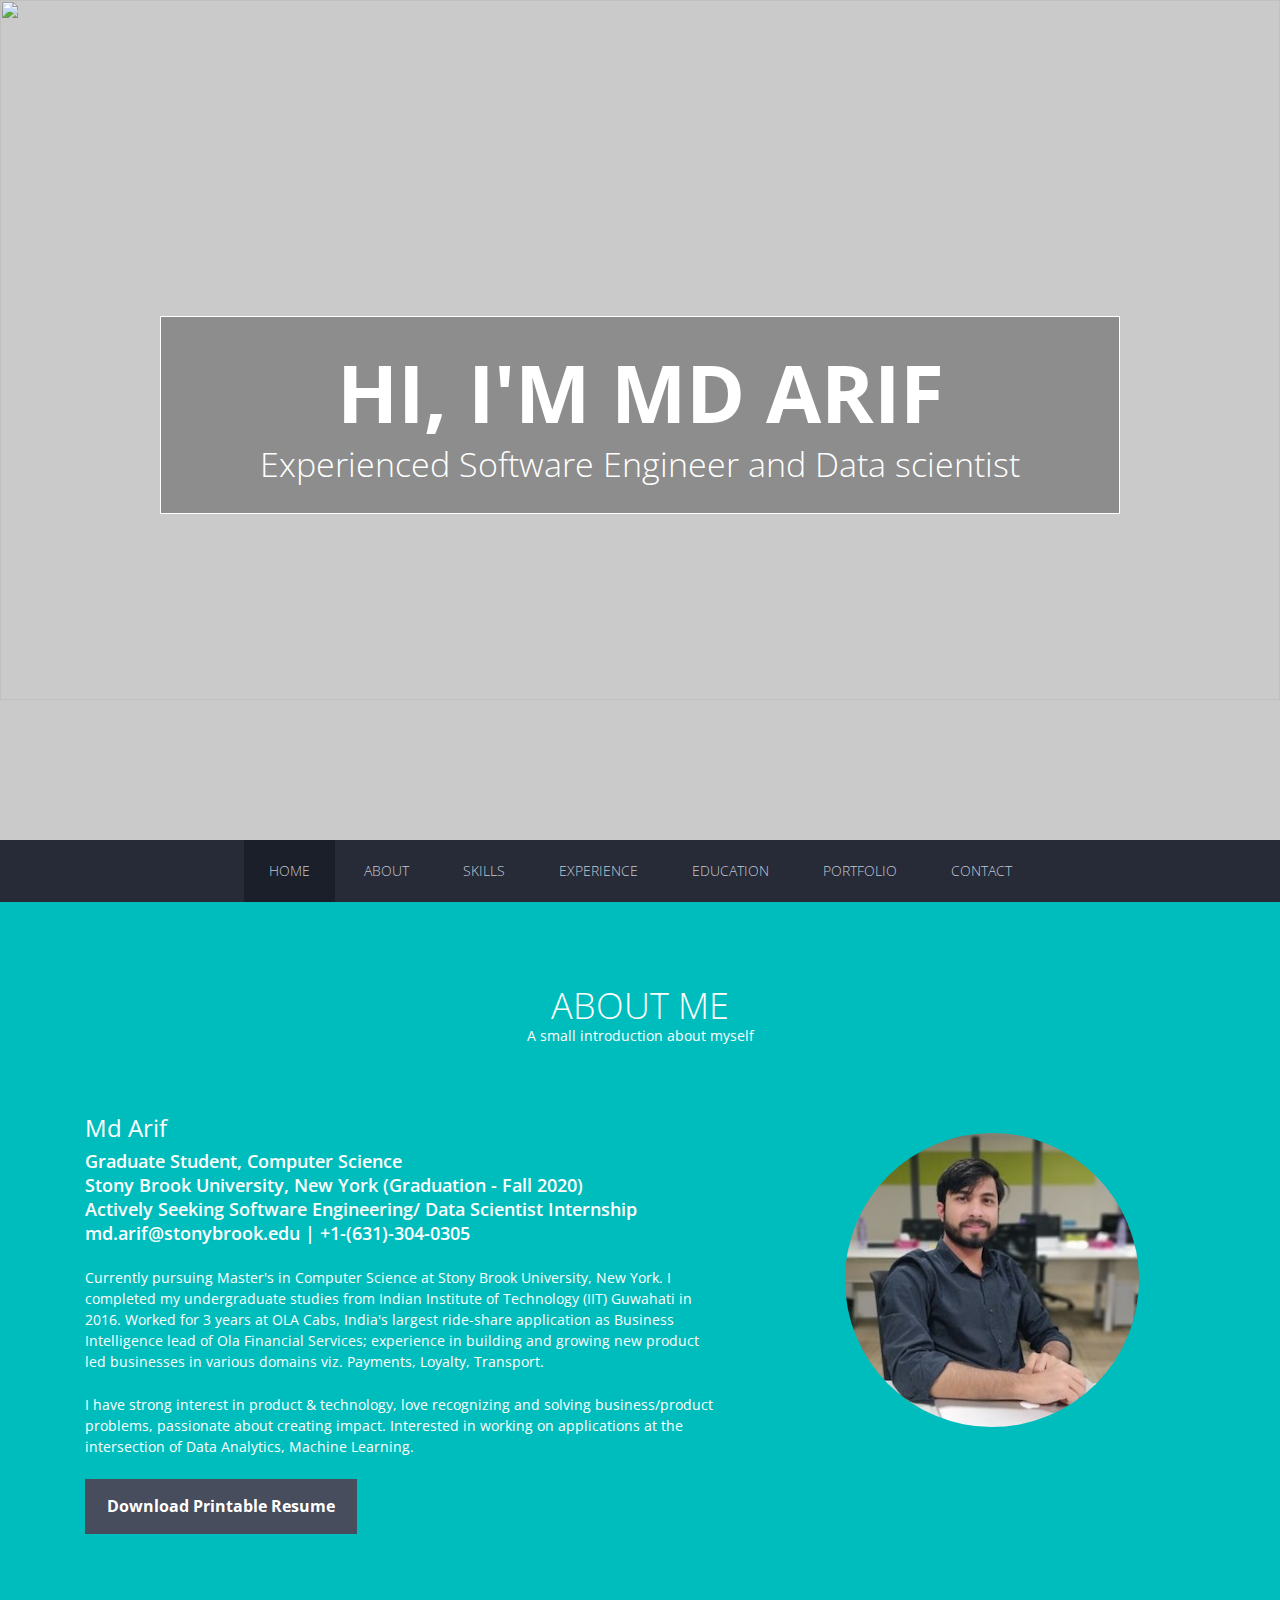
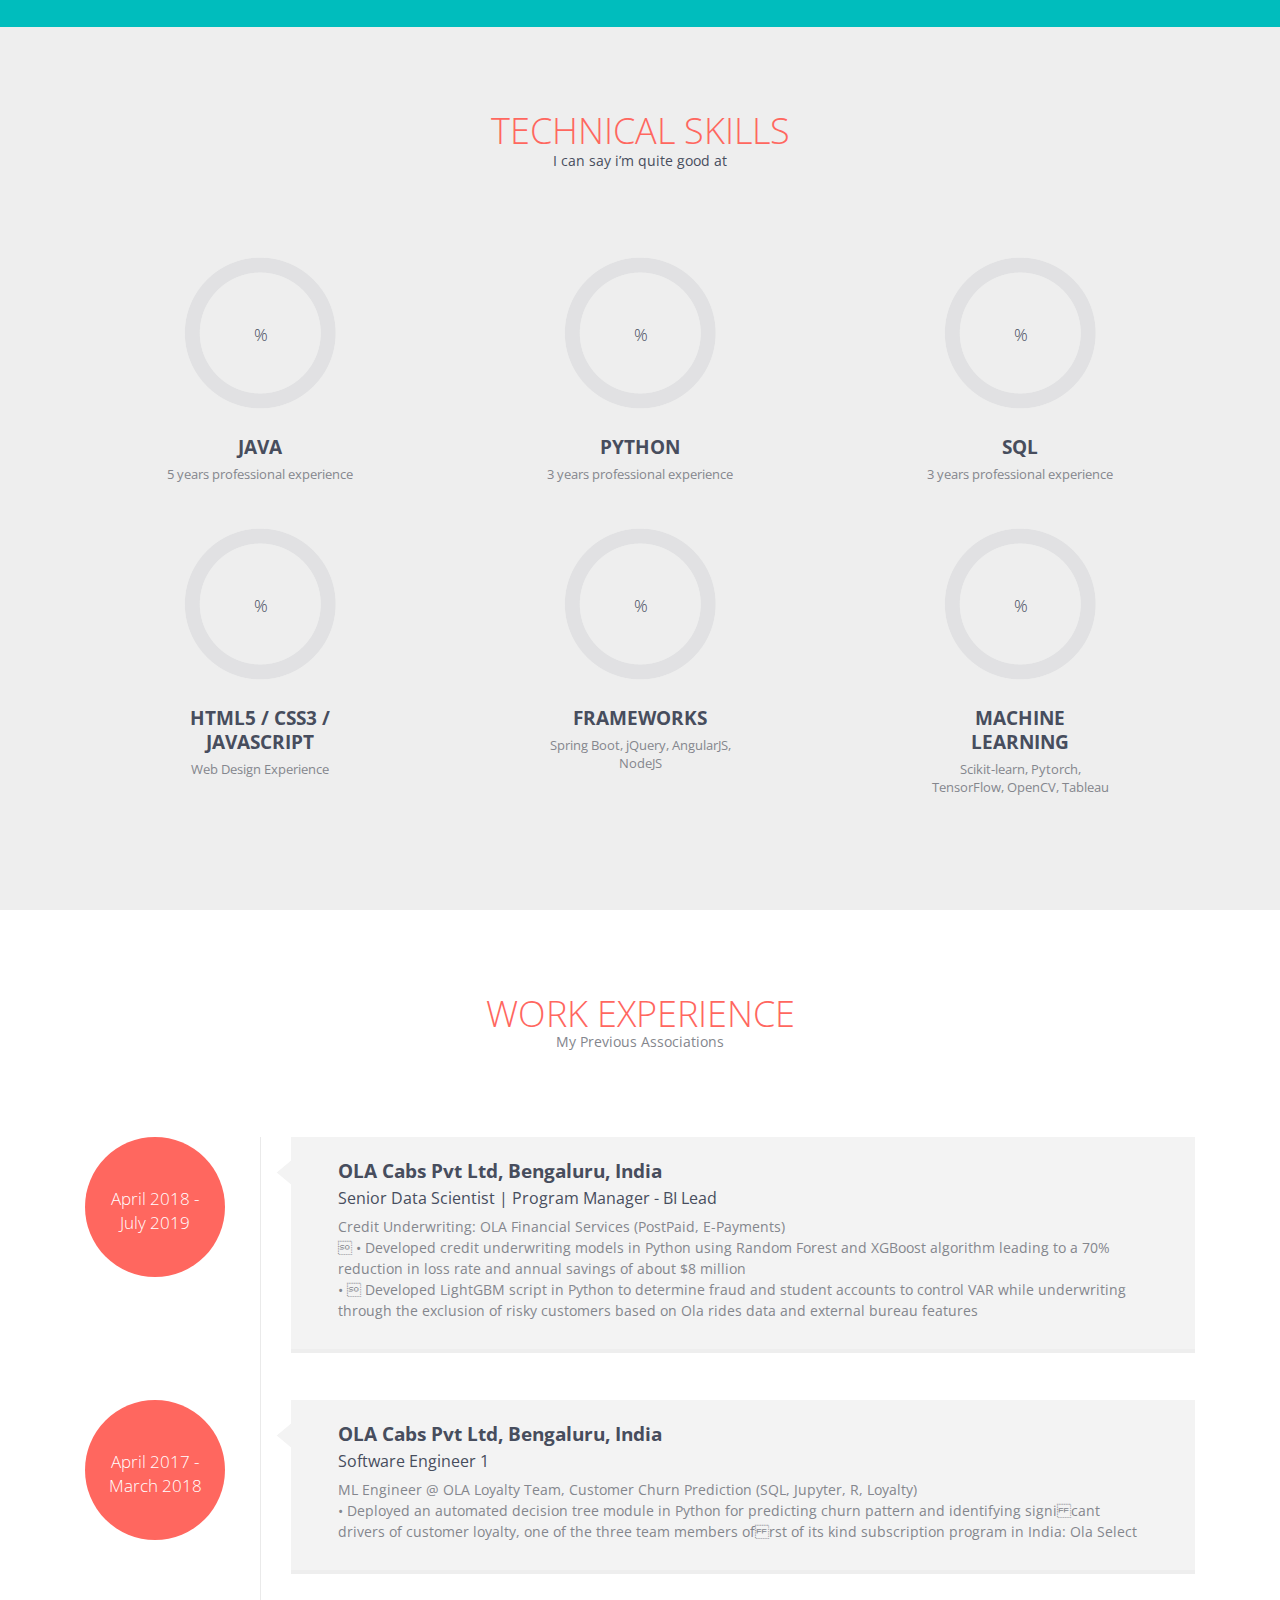
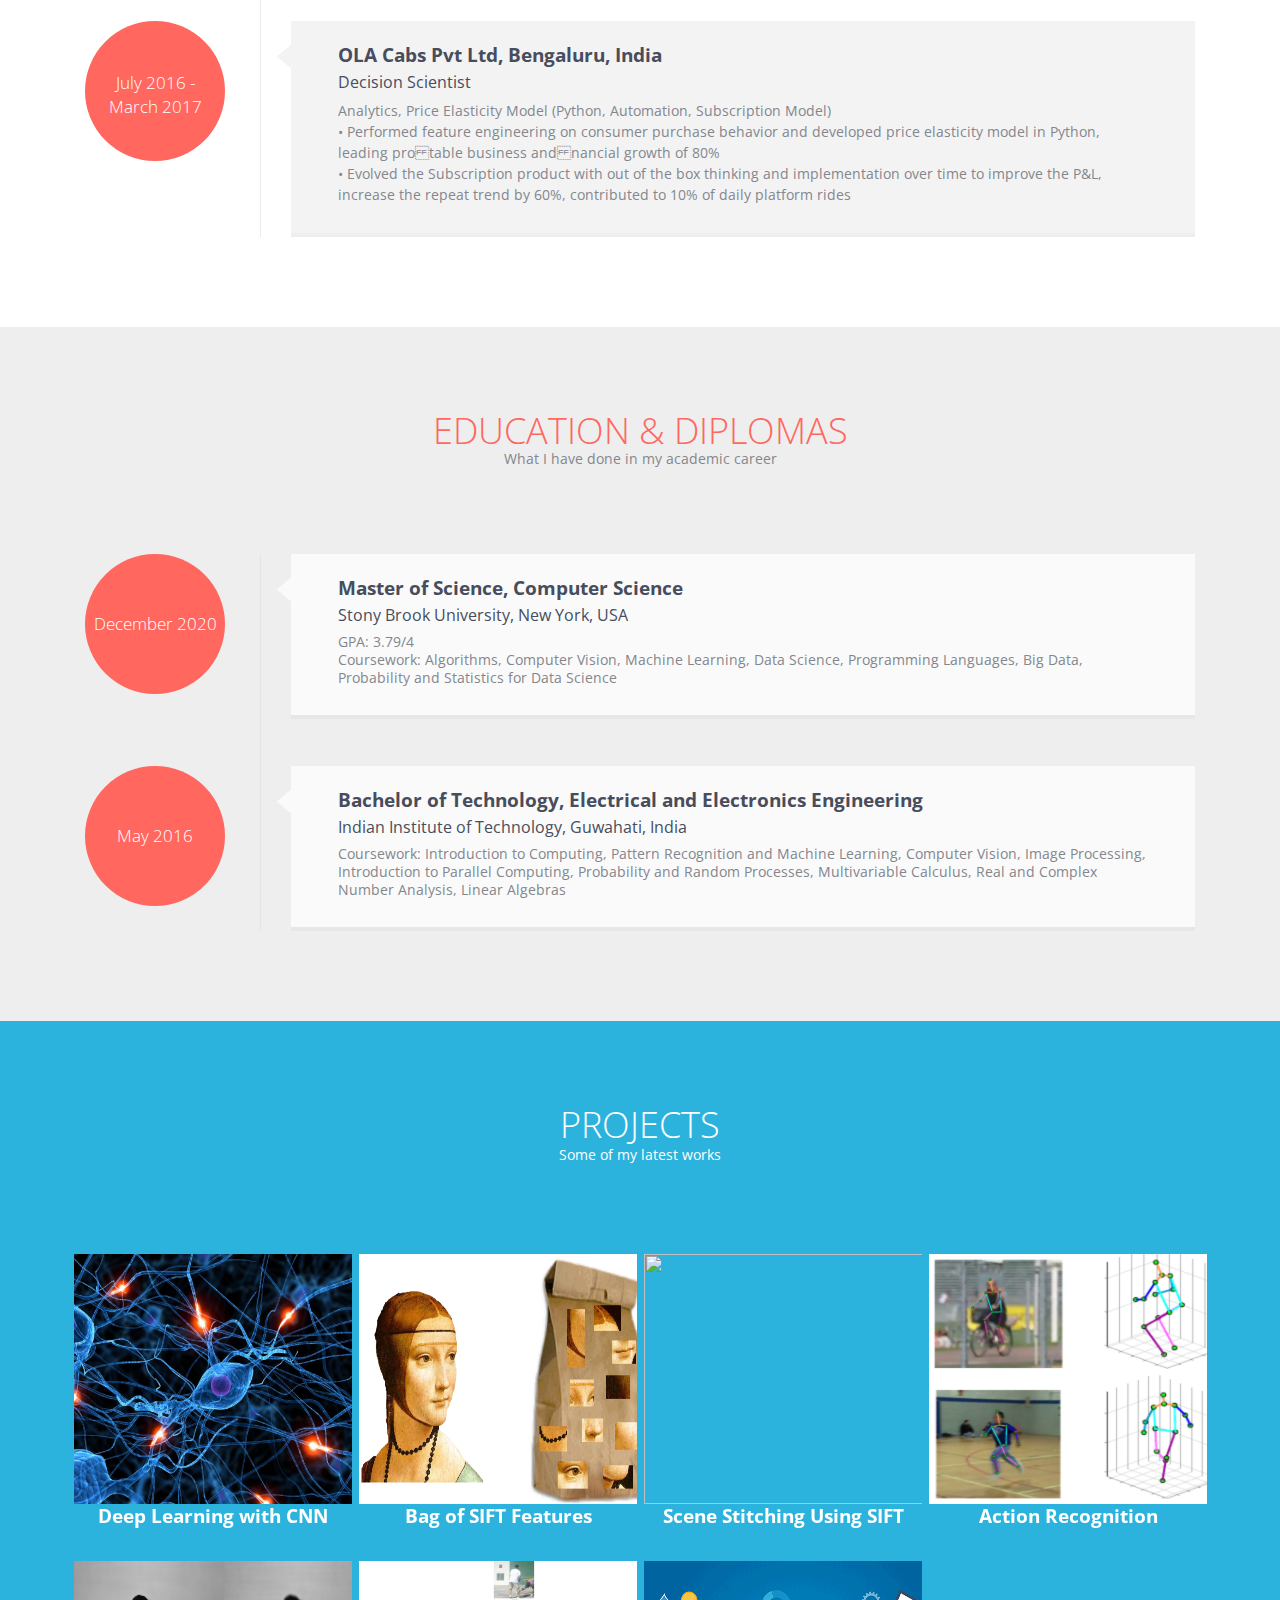
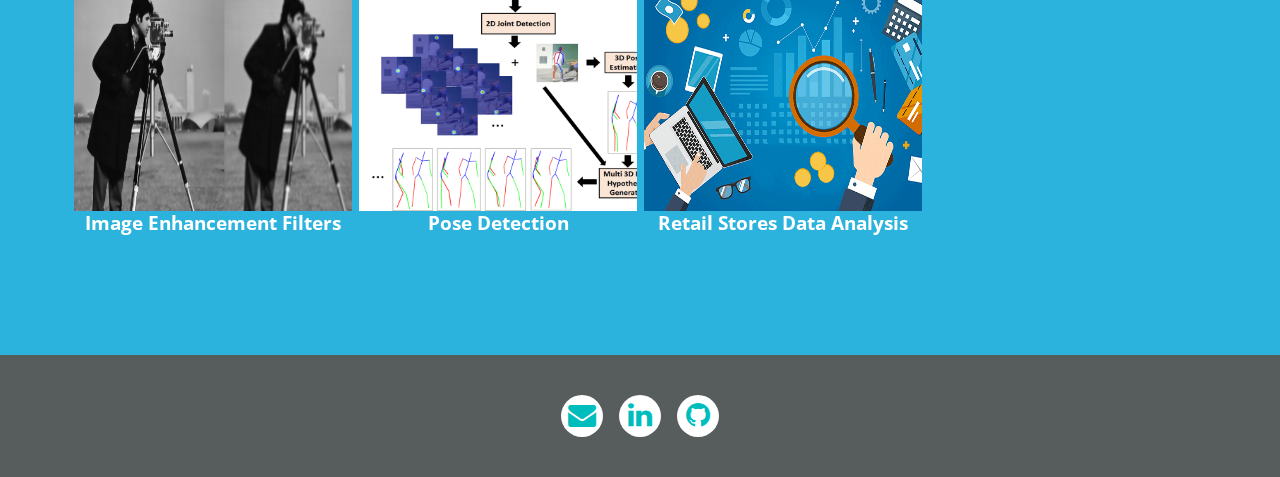
==== commit 988f5af5: "project changesdone" ====
--- a/index.html
+++ b/index.html
@@ -140,7 +140,7 @@
             	<div class=" col-xs-12 col-sm-12 col-md-7 col-lg-7">
                 	<h3>Md Arif</h3>
                     <h4 class="subHeading">Graduate Student, Computer Science
-                    <br> Stony Brook University, New Yorl (Graduation - Fall 2020)
+                    <br> Stony Brook University, New York (Graduation - Fall 2020)
                     <!-- <br> -->
                     <br>Actively Seeking Software Engineering/ Data Scientist Internship
                     <br>md.arif@stonybrook.edu | +1-(631)-304-0305
